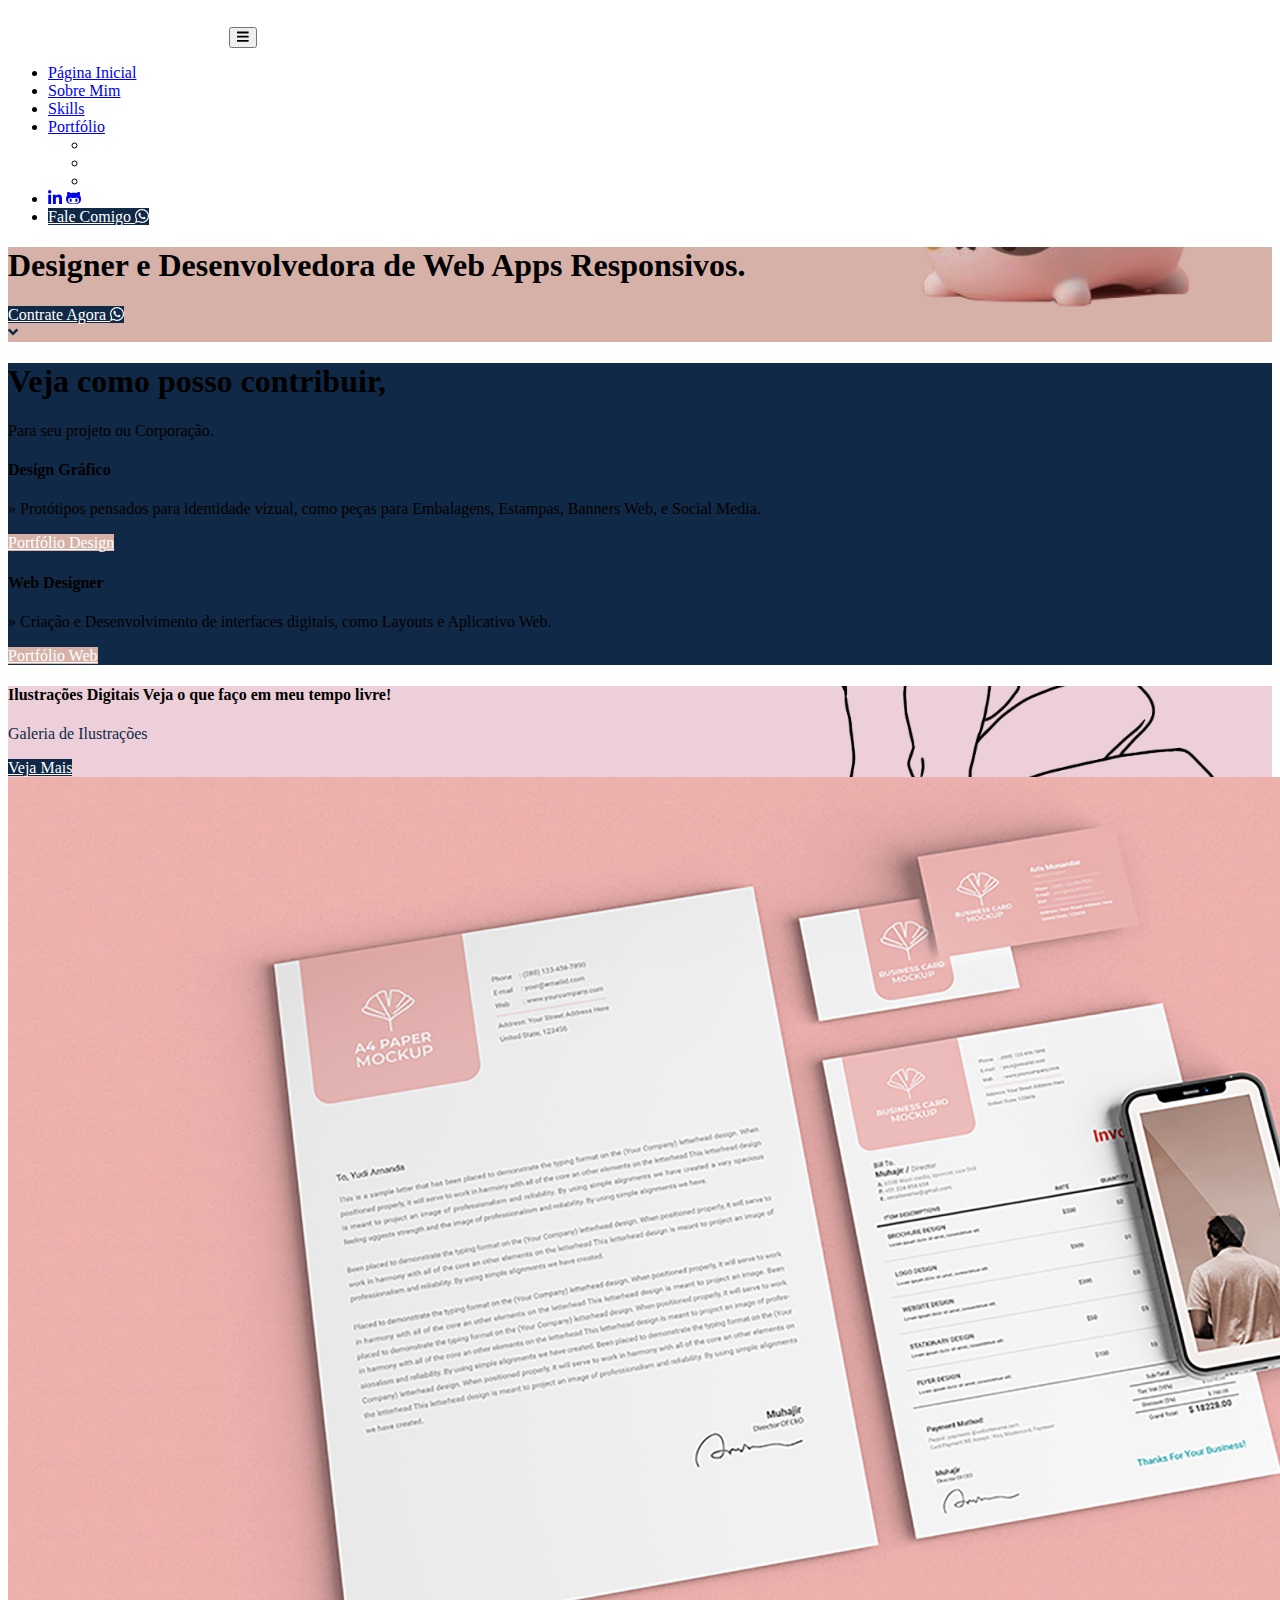
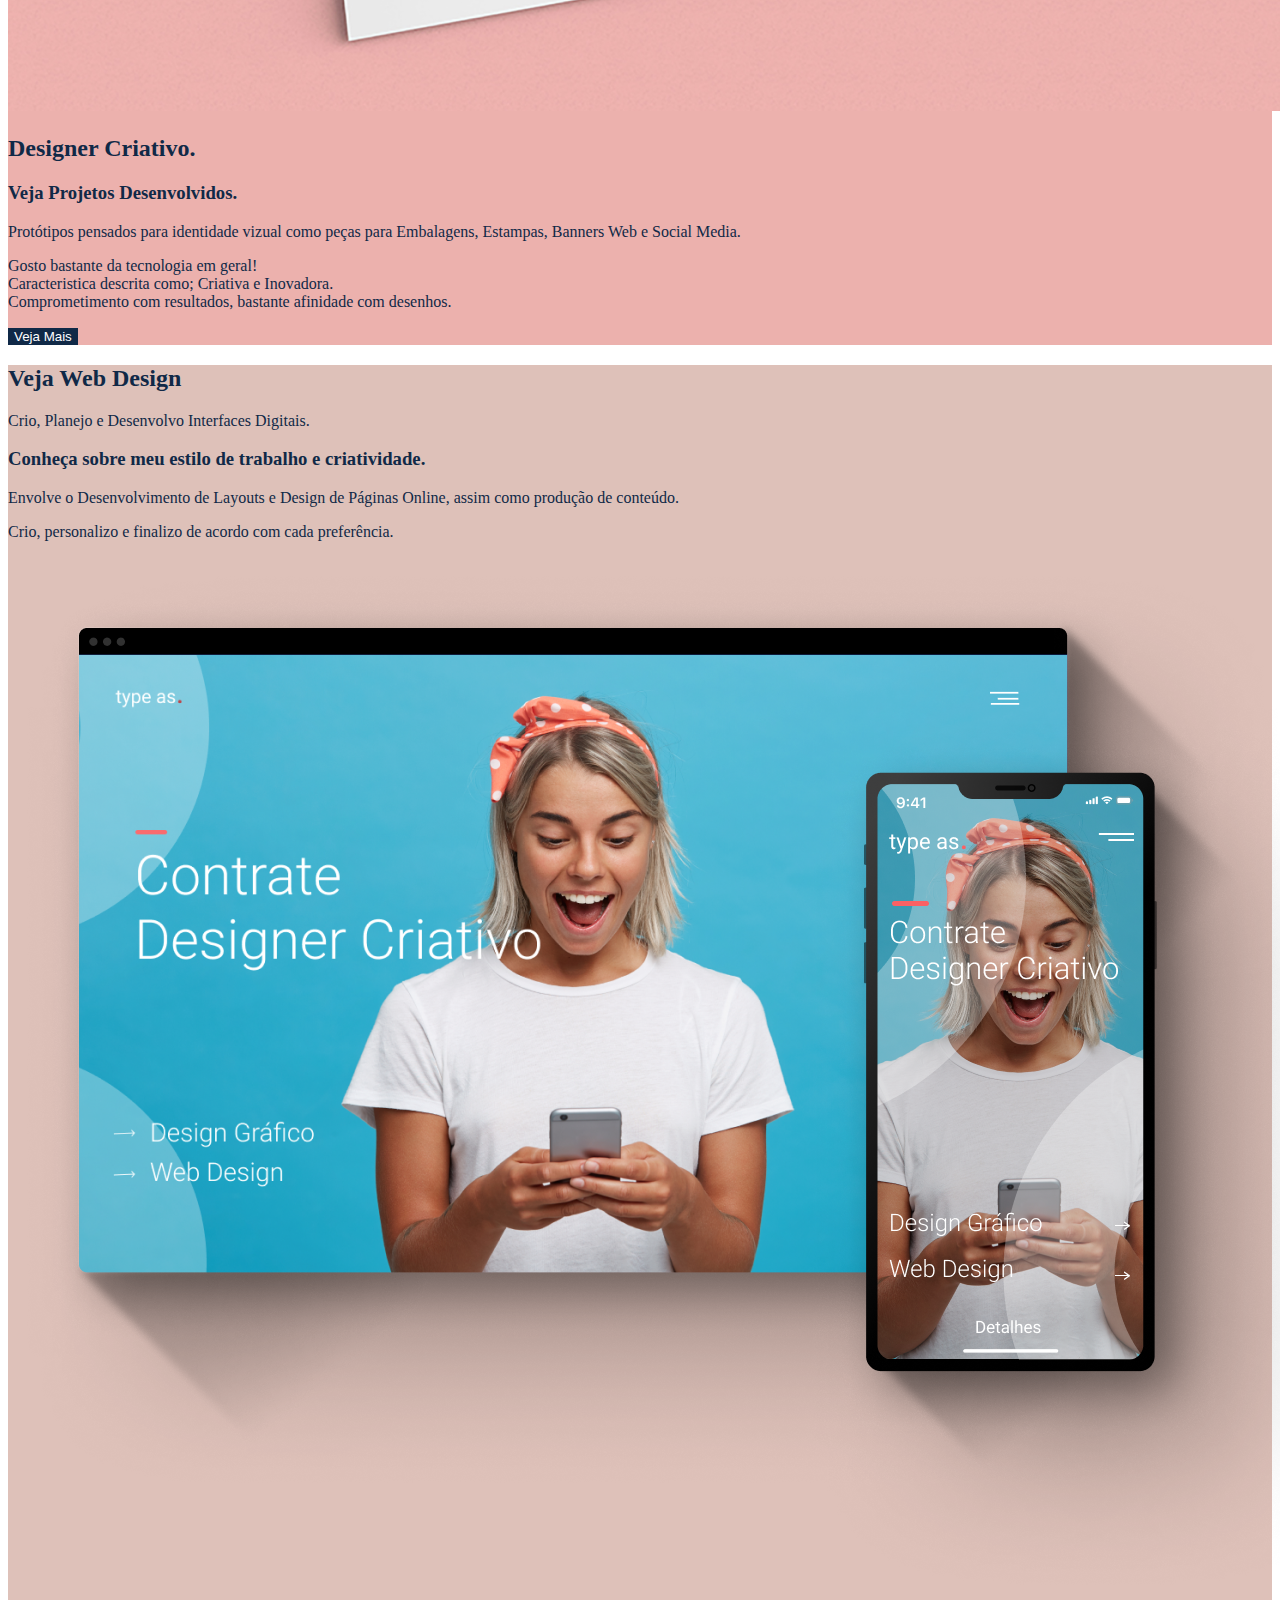
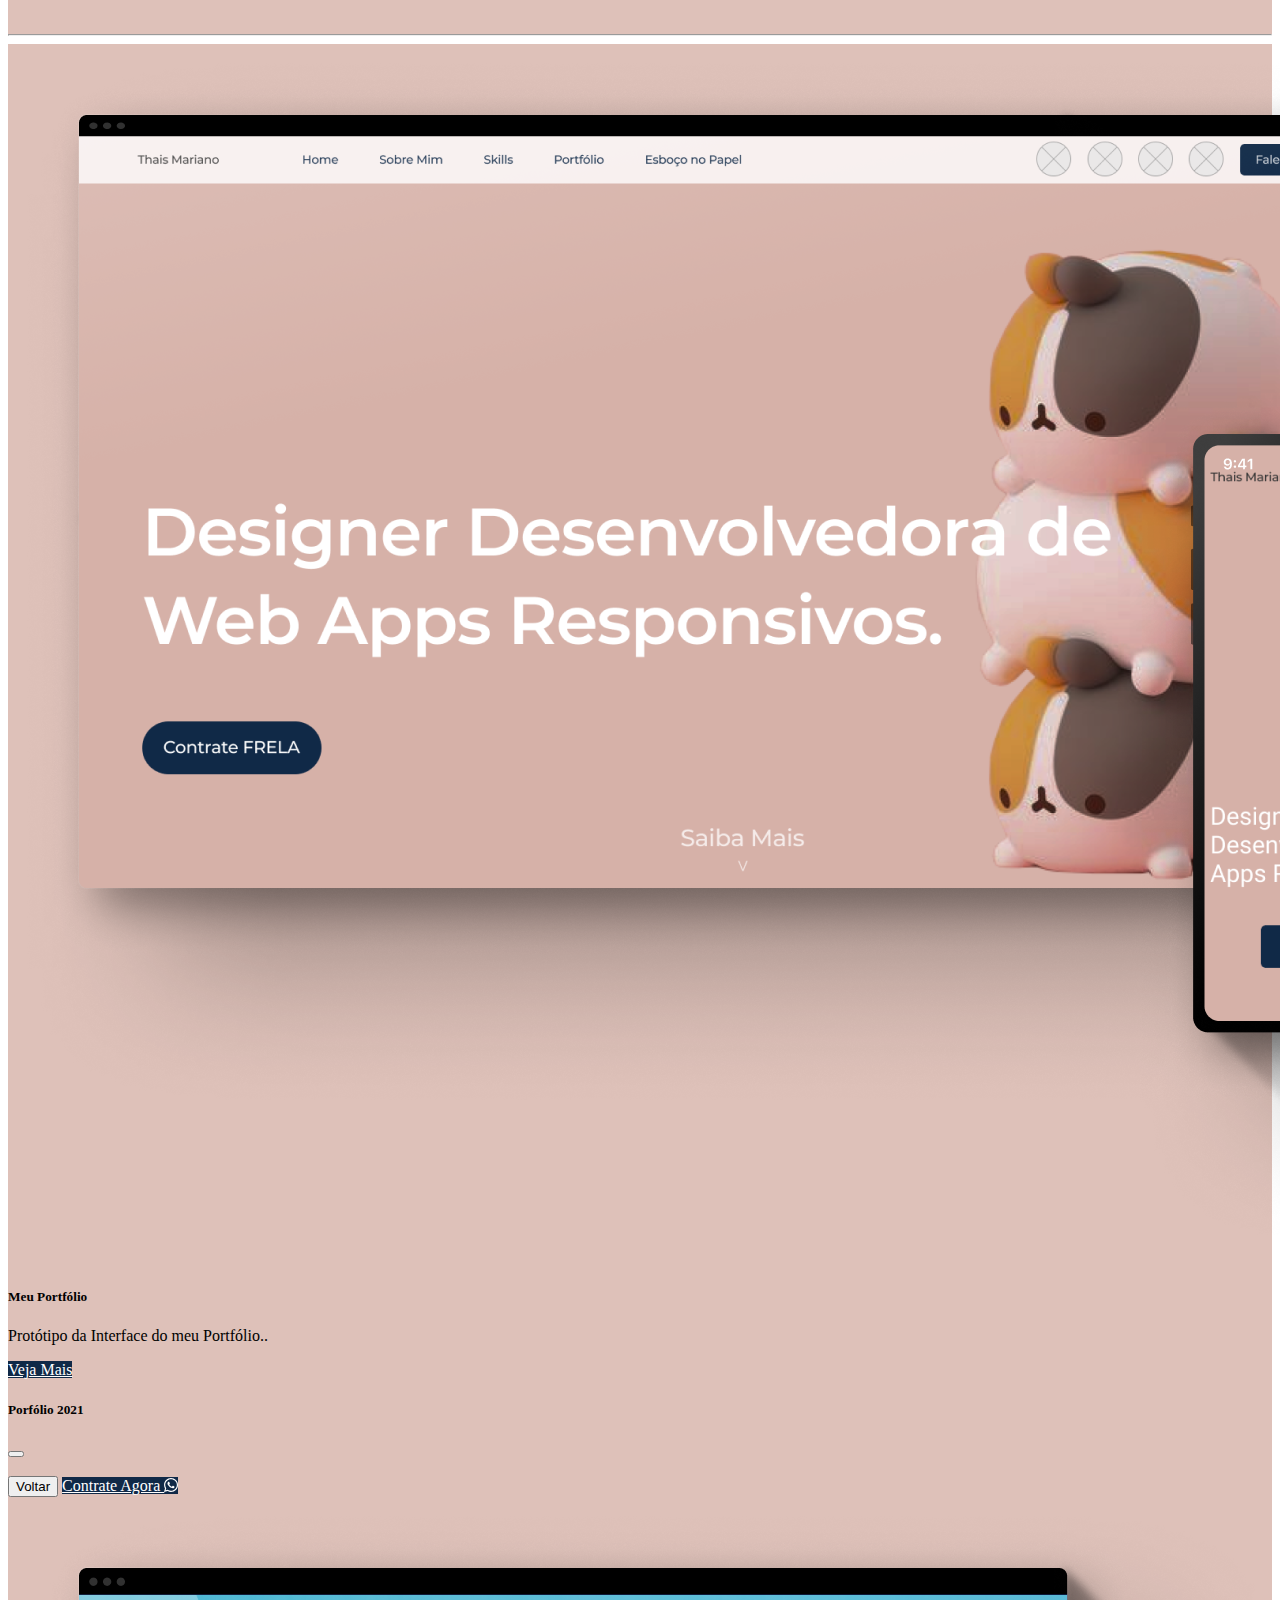
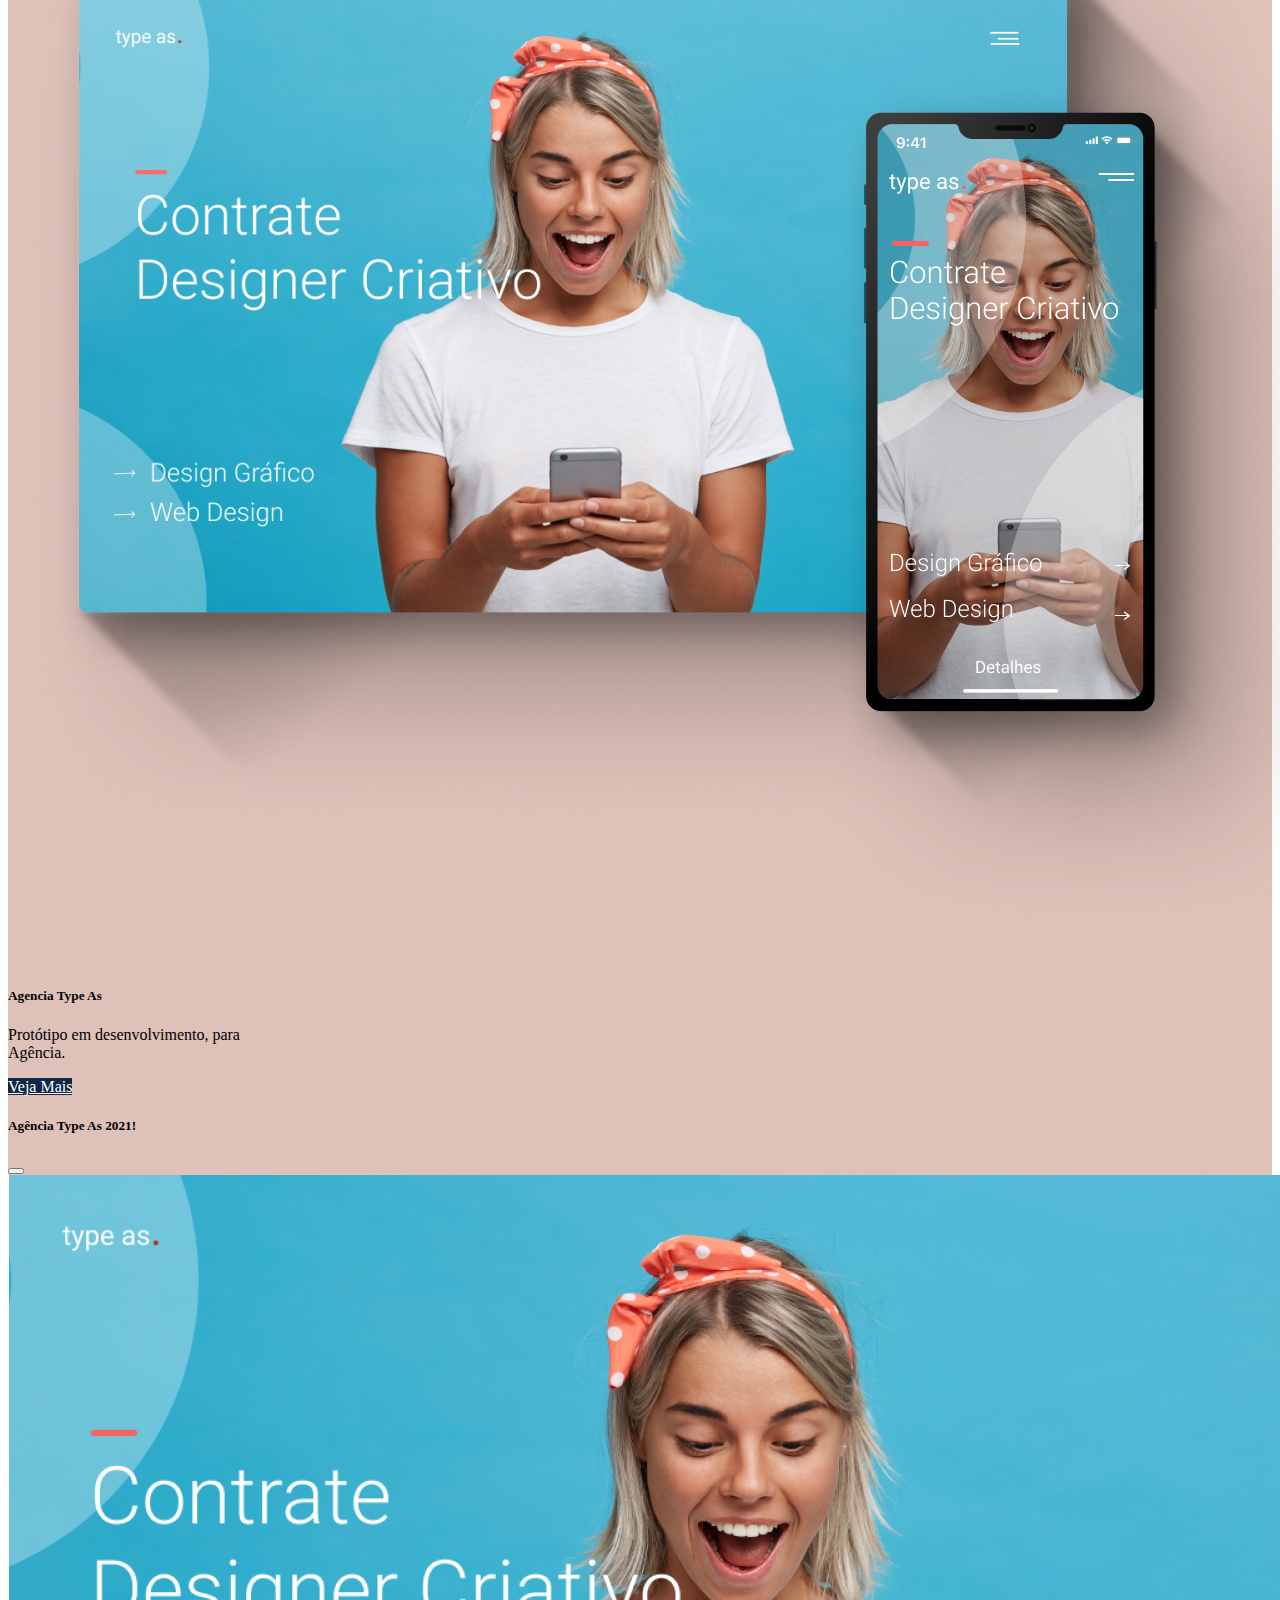
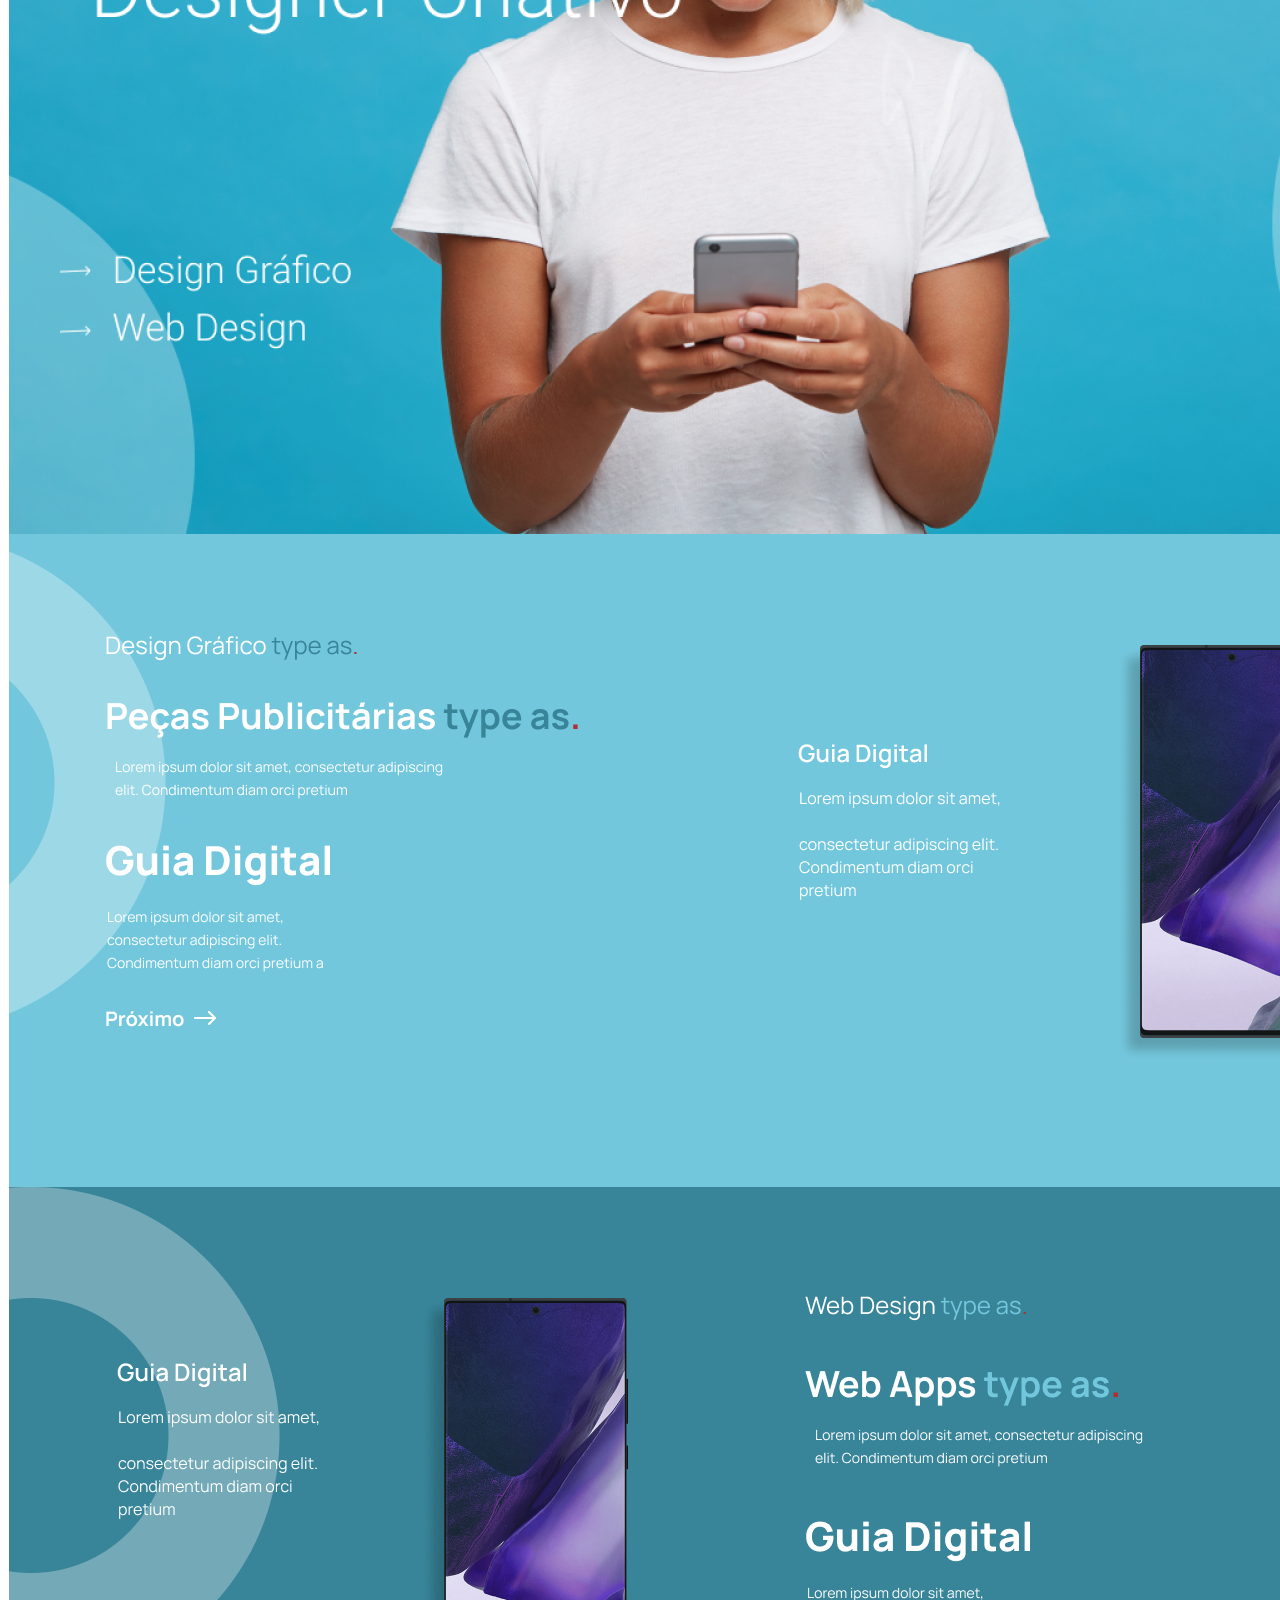
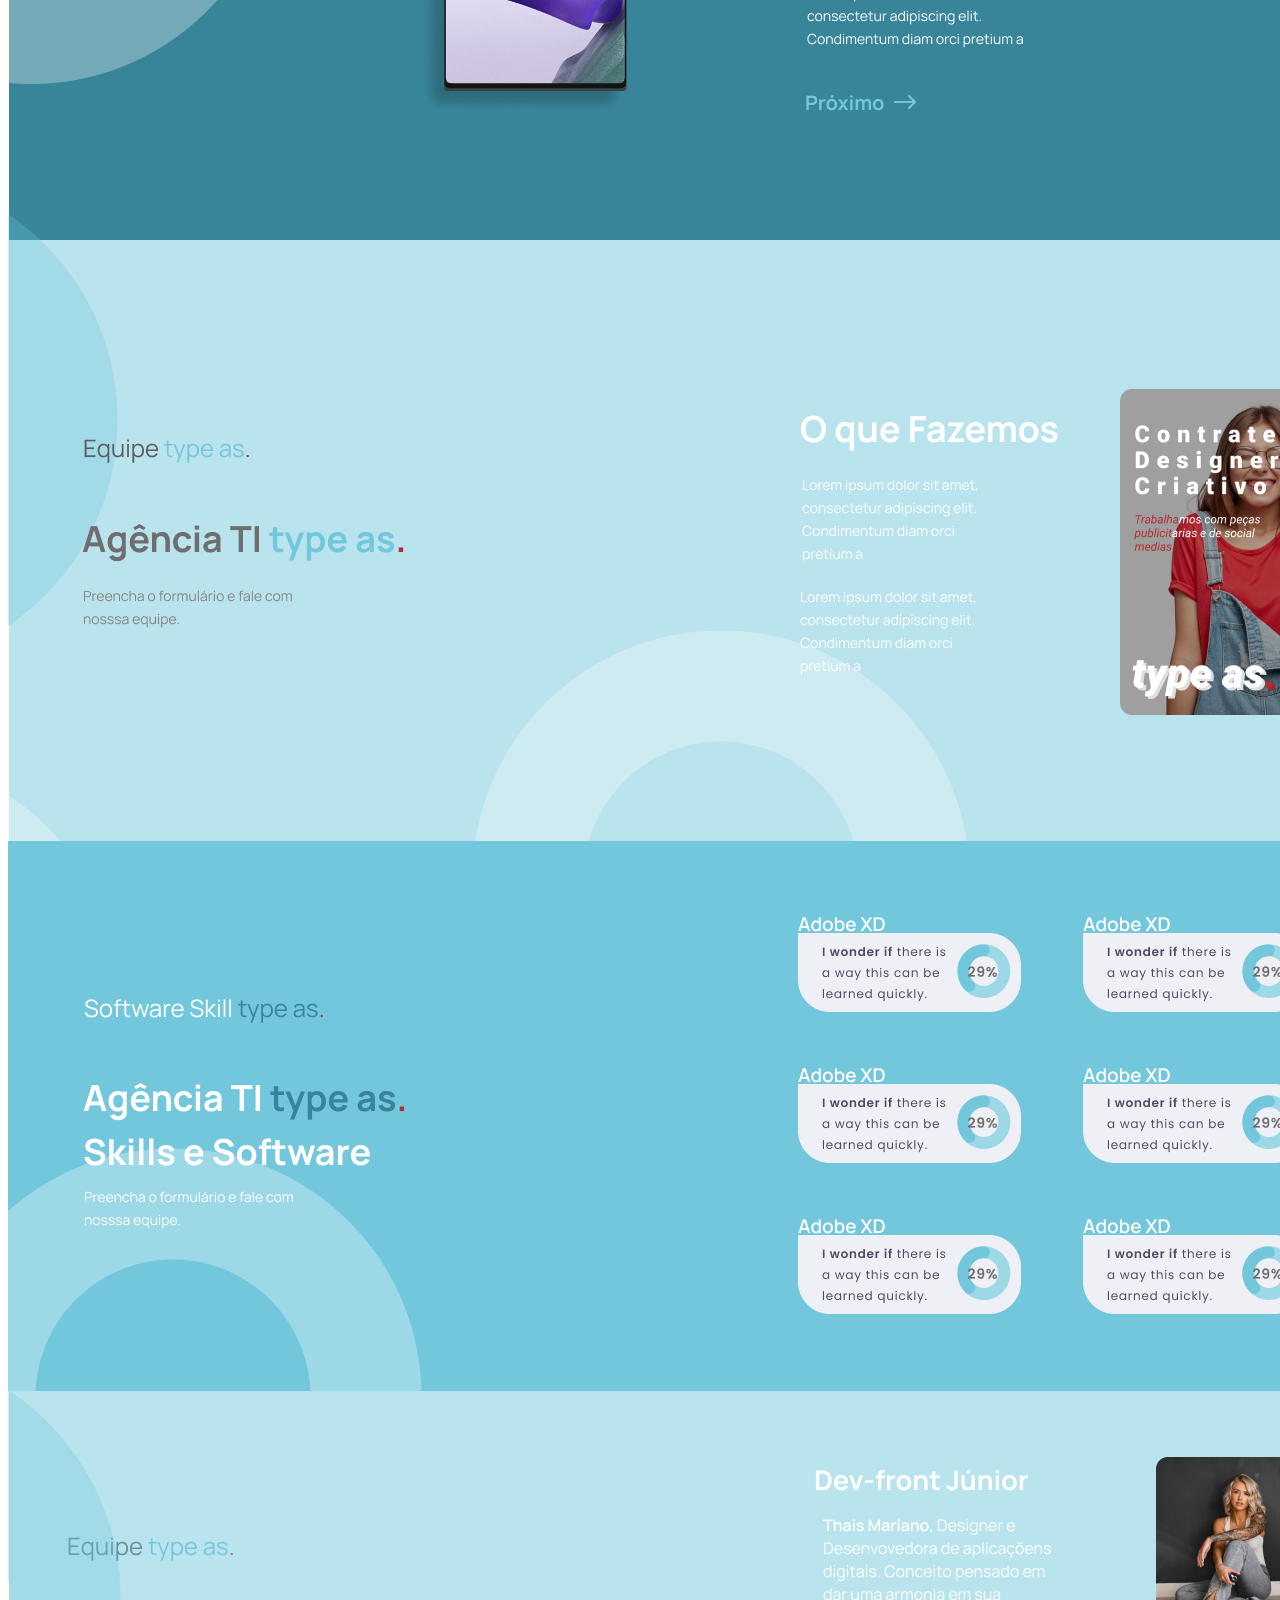
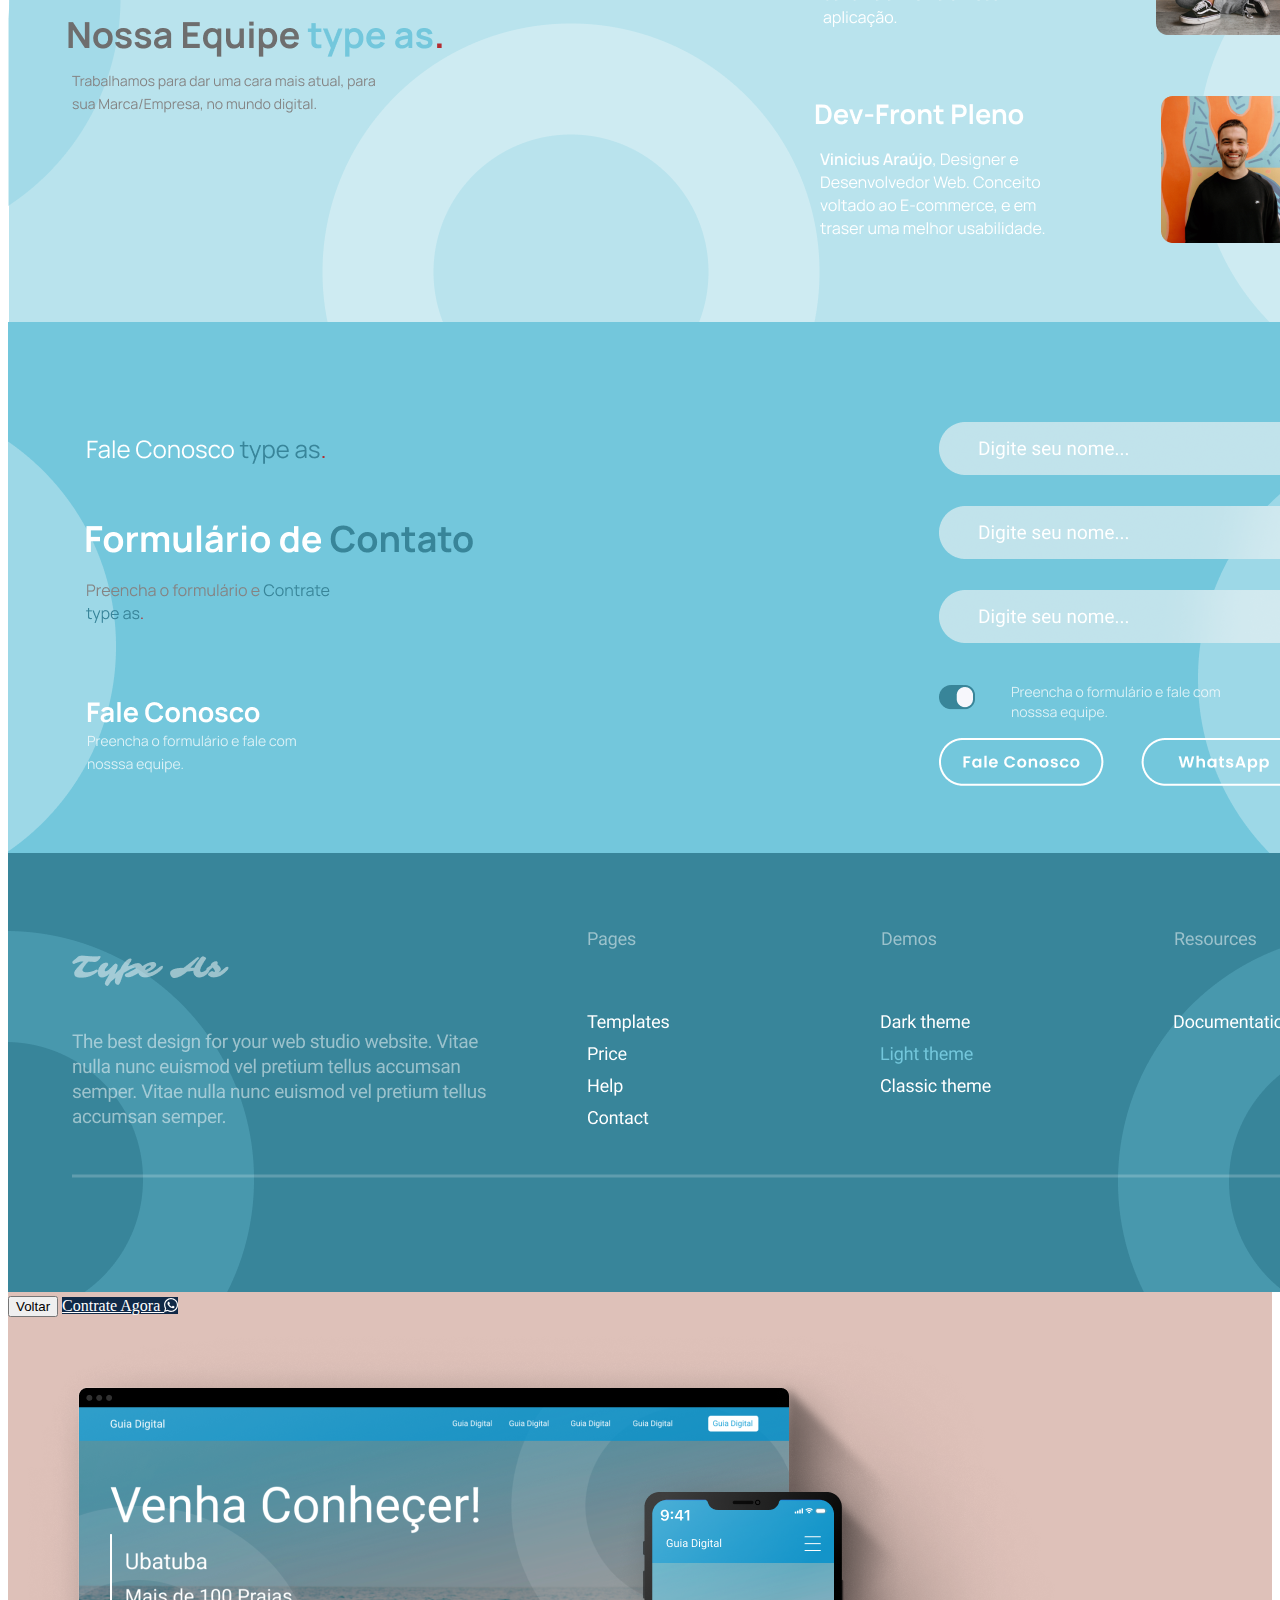
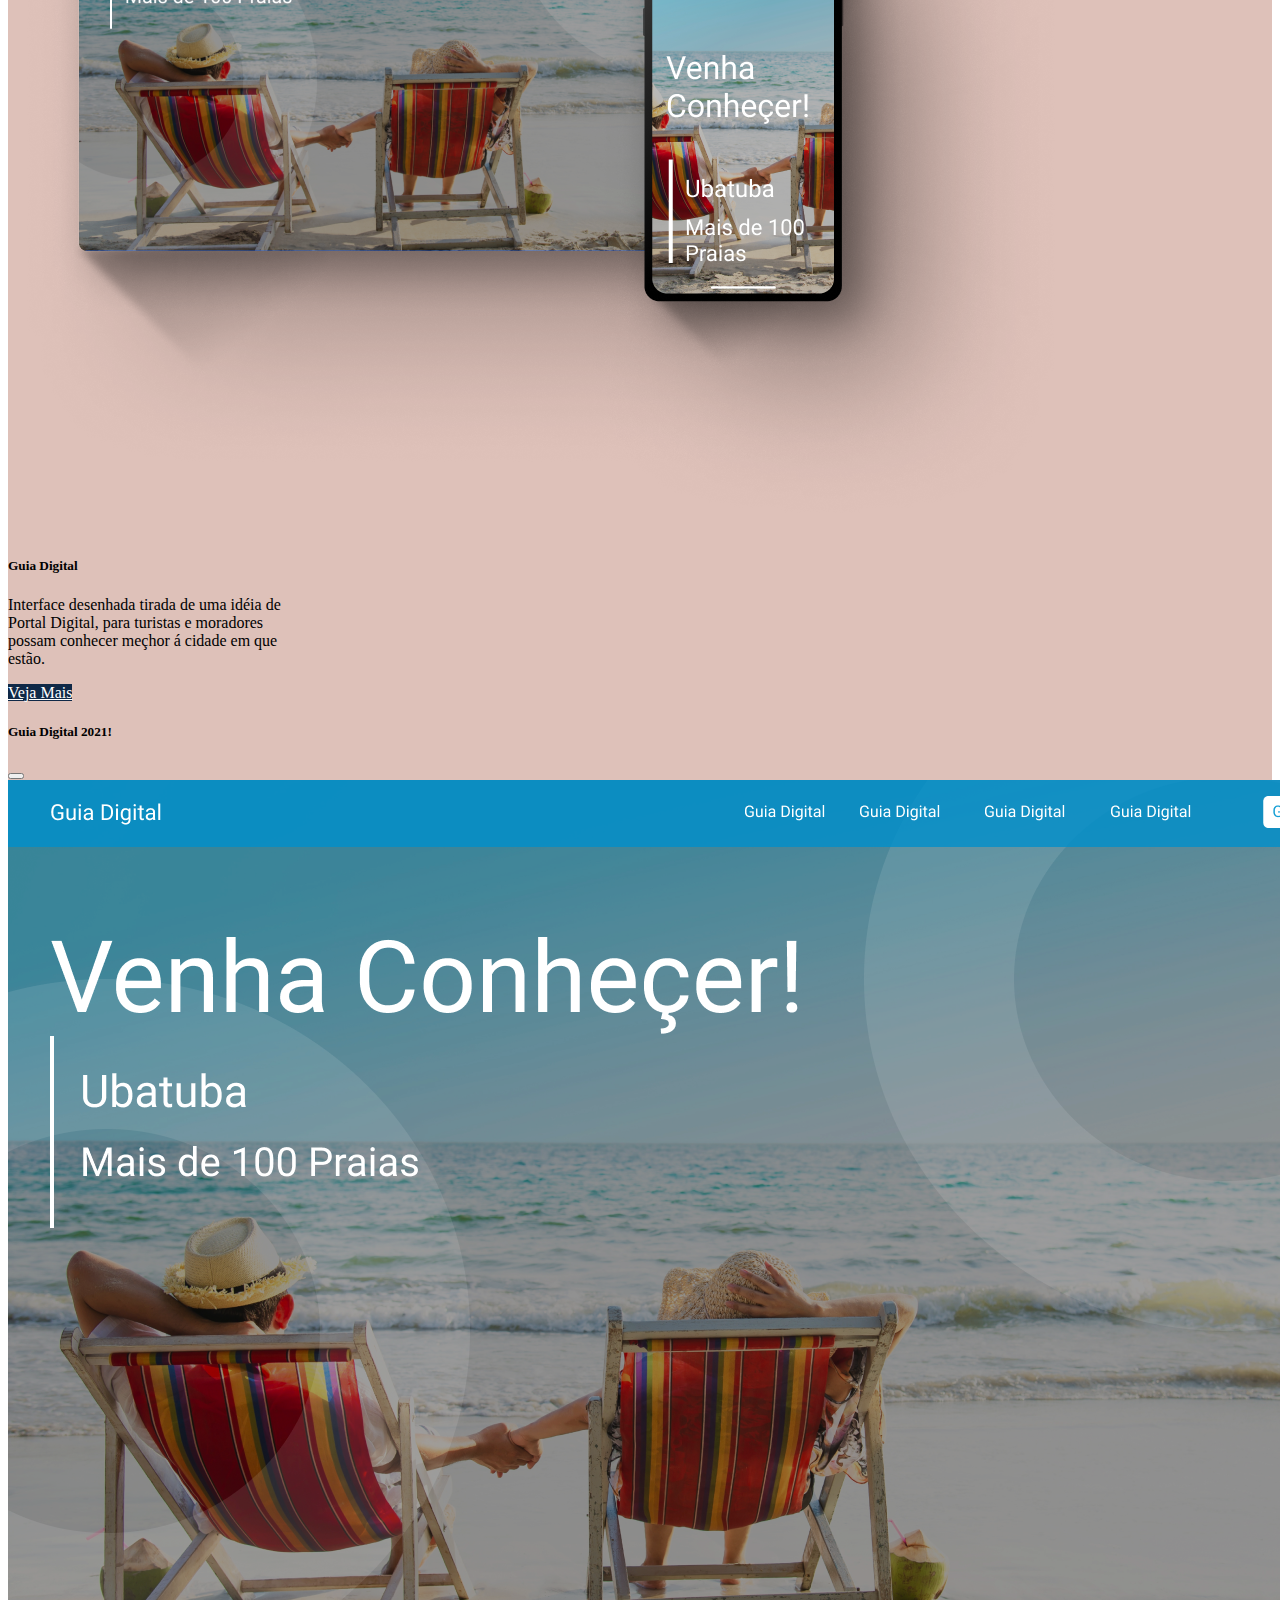
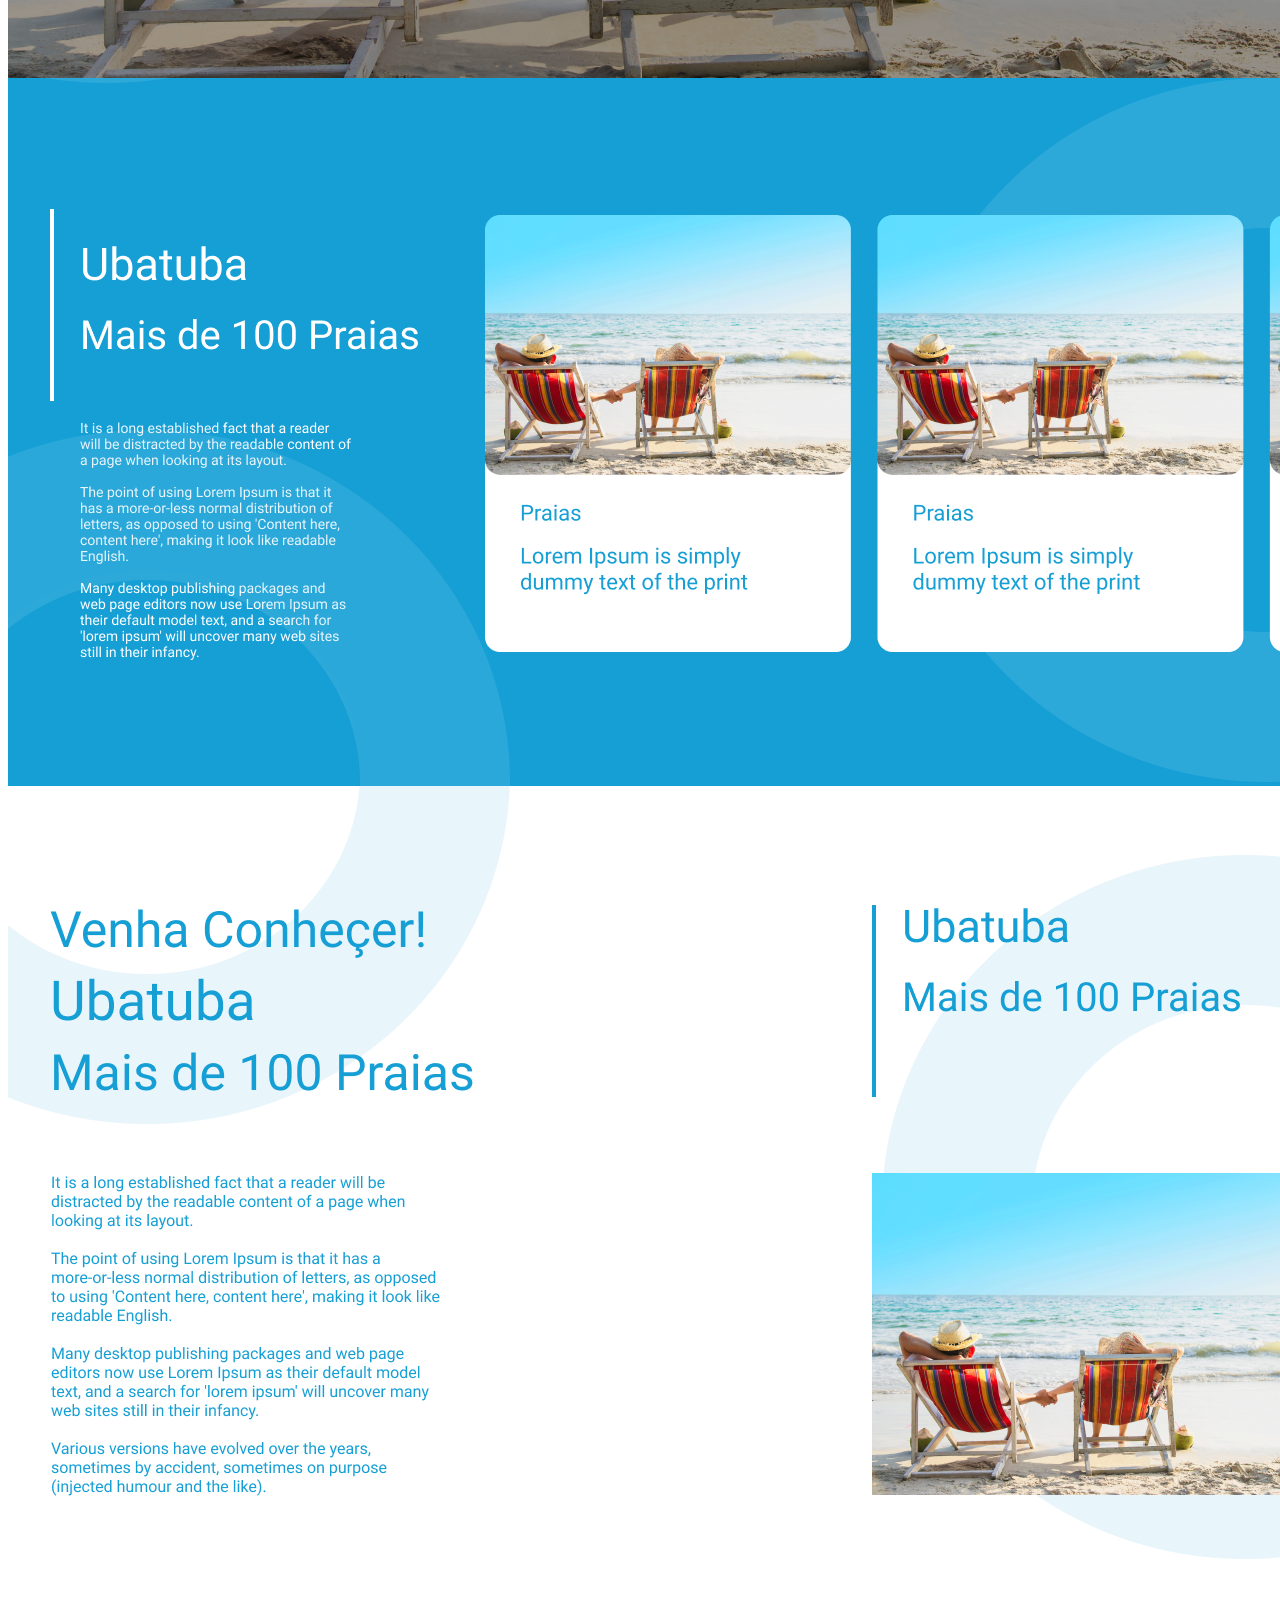
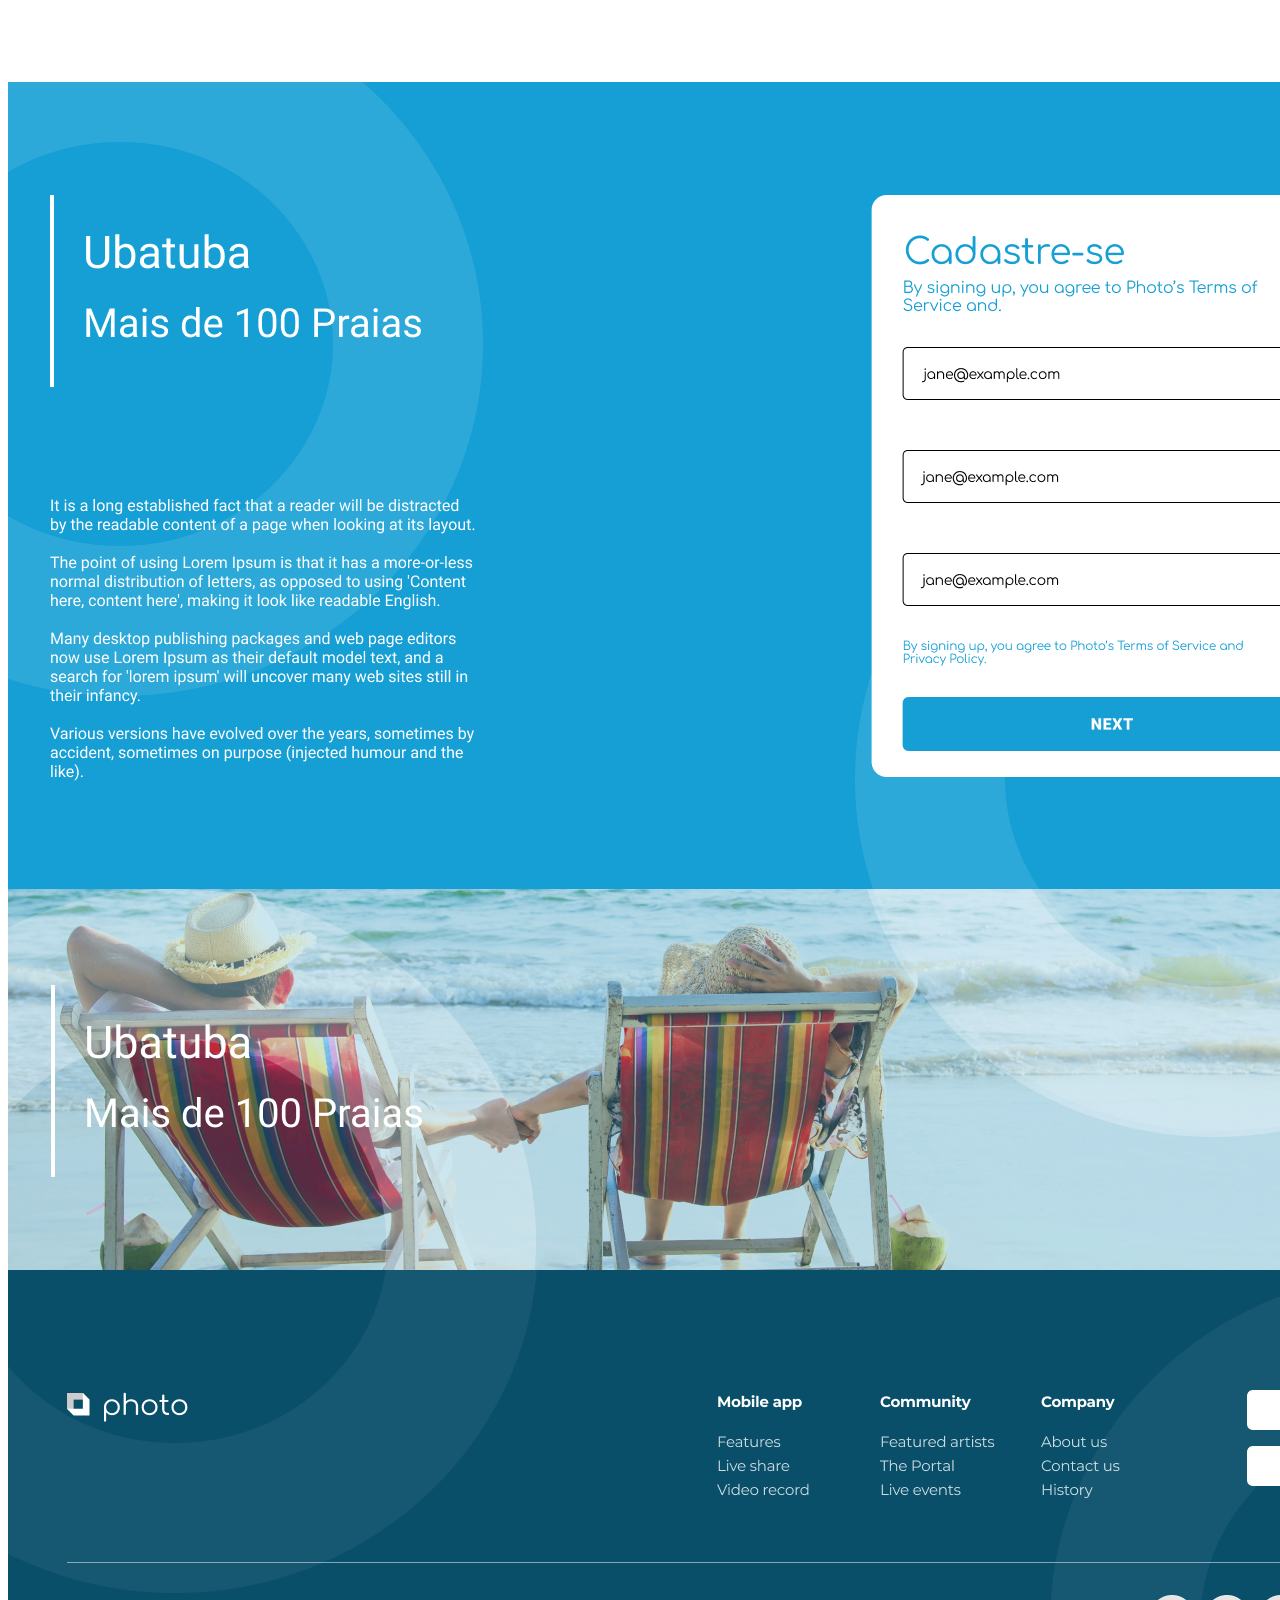
==== index.html @ a4fee258 "test" ====
<!doctype html>
<html lang="en">
  <head>
    <!-- Required meta tags -->
    <meta charset="utf-8">
    <meta name="viewport" content="width=device-width, initial-scale=1">

    <!-- Bootstrap CSS -->
    <link href="https://cdn.jsdelivr.net/npm/bootstrap@5.0.0-beta2/dist/css/bootstrap.min.css" rel="stylesheet" integrity="sha384-BmbxuPwQa2lc/FVzBcNJ7UAyJxM6wuqIj61tLrc4wSX0szH/Ev+nYRRuWlolflfl" crossorigin="anonymous">
    <link rel="stylesheet" href="assets/css/main_index.css">

    <title>Designer - Desenvolvedora de Web Responsivos</title>

  </head>
    <body>
        <header>
            <nav class="navbar navbar-expand-lg position-absolute w-100">
            <div class="container-fluid align-items-center pt-2">
              <a class="navbar-brand logo" href="index.html"><img src="assets/img/logo_white.png" alt="logo_thais.png"></a>
              <!-- <p class="text-white d-none d-sm-block">Contrate Freelancer</p> -->
              <button class="navbar-toggler border-0" type="button" data-bs-toggle="collapse" data-bs-target="#navbarScroll" aria-controls="navbarScroll" aria-expanded="false" aria-label="Toggle navigation">
                <i class="fas fa-bars text-white"></i>
              </button>
              <div class="collapse navbar-collapse float-end" id="navbarScroll">
                <ul class="navbar-nav m-auto" style="--bs-scroll-height: 100px;">
                  <li class="nav-item">
                    <a class="nav-link text-white active" aria-current="page" href="index.html">Página Inicial</a>
                  </li>
                  <li class="nav-item">
                    <a class="nav-link text-white" href="sobre_mim.html">Sobre Mim</a>
                  </li>
                  <li class="nav-item">
                    <a class="nav-link text-white" href="#skills">Skills</a>
                  </li>
                  <li class="nav-item dropdown">
                    <a class="nav-link text-white dropdown-toggle" href="#" id="navbarScrollingDropdown" role="button" data-bs-toggle="dropdown" aria-expanded="false">
                      Portfólio
                    </a>
                        <ul class="dropdown-menu" aria-labelledby="navbarScrollingDropdown">
                            <li><a class="dropdown-item" href="#design">Desing Gráfico</a></li>
                            <li><a class="dropdown-item" href="#dev">Desenvolvedora Front-End</a></li>
                            <li><a class="dropdown-item" href="#ilustracao">Ilustração Digital</a></li>
                        </ul>
                  </li>
                  
                  <li  class="nav-item p-1 pt-2">
                      <a href="https://www.linkedin.com/in/thais-mariano-3657881b6/" target="_blank"><i class="fab fa-linkedin-in  text-white h5 ml-3"></i></a>
                      <a href="https://github.com/ThaisMariano30" target="_blank"><i class="fab fa-github-alt  text-white h5 ml-3"></i></a>
                    
                    <!-- <i class="fab fa-behance  text-white h5 ml-3"></i> -->
                  </li>
                  <li  class="nav-item p-2 pt-0 d-none d-sm-block" >
                    <a href="https://wa.me/+5511910451115?text=" target="_blank" class="btn btn-primary rounded-pill p-5 pt-2 pb-2 mb-5">Fale Comigo <i class="fab fa-whatsapp"></i></a>
                  </li>
                </ul> 
                
              </div>
            </div>
            </nav>
        </header>
        <main>
            <!-- banner-top -->
            <div class="banner-top pt-5 pb-5">
                <div class="container">
                    <div class="row pt-5">
                        <div class="col-md-10 mt-5 mb-5">
                            <h1 class="display-2 text-white h1 mt-5"> Designer e Desenvolvedora de Web Apps Responsivos.</h1>
                        </div>
                    </div>
                    <div class="row pb-5">    
                        <div class="col">
                            <a href="https://wa.me/+5511910451115?text=" target="_blank" class="btn btn-primary rounded-pill p-5 pt-2 pb-2 mb-5">Contrate Agora <i class="fab fa-whatsapp"></i></a>
                        </div>
                    </div>
                    <div class="row justify-content-center p-4">
                        <a class="text-center primary h6 text-decoration-none" href="#mais"><i class="fas fa-angle-down h4"></i></a>
                    </div>
                </div>
            </div>
            <!-- experiencias -->
            <div class="experiencias pt-5 pb-5" id="mais">
                <div class="container">
                    <div class="row">
                        <div class="col mt-5 mb-5">
                            <h1 class="display-5 text-white">Veja como posso contribuir,</h1>
                            <p class="display-6 text-white h3">Para seu projeto ou Corporação.</p>
                        </div>
                    </div>
                    <div class="row">
                        <div class="col-md-6 mt-2 mb-5">
                            <h4 class="text-white mb-3">Design Gráfico</h4>
                            <p class="text-white">»  Protótipos pensados para identidade vizual, como peças para Embalagens, Estampas, Banners Web, e Social Media.</p>
                            <a href="#design" class="btn btn-secundary rounded-pill p-5 pt-2 pb-2">Portfólio Design</a>
                        </div>
                        <div class="col-md-6 mb-5">
                            <h4 class="text-white mb-3">Web Designer</h4>
                            <p class="text-white">»  Criação e Desenvolvimento de interfaces digitais, como Layouts e Aplicativo Web.</p>
                            <a href="#dev" class="btn btn-secundary rounded-pill p-5 pt-2 pb-2">Portfólio Web</a>
                        </div>
                    </div>
                </div>
            </div>
            <!-- Ilustração -->
            <div class="ilustraçao pt-5 pb-5" id="ilustracao">
                <div class="container">
                    <div class="row align-items-center justify-content-center">
                        <div class="col-md-8 mt-5 mb-5">
                            <h4 class="display-4 fw-bolder text-white">Ilustrações Digitais Veja o que faço em meu tempo livre!</h4>
                            <p class="primary">Galeria de Ilustrações</p>

                        </div>
                        <div class="col-md-4 text-center mt-5 mb-5">
                            <a href="galeria_ilustracao.html" target="_blank" class="btn btn-primary rounded-pill p-5 pt-2 pb-2">Veja Mais</a>
                        </div>
                    </div>
                </div>
            </div>
            <!-- d_g. -->
            <div class="portal pt-5 pb-5" id="design">
                <div class="container">
                    <div class="row align-items-center">
                        <div class="col-md-6 mt-5 mb-5">
                            <div class="pt-5 pb-5">
                                <img src="assets/img/mockup.png" class="img-fluid rounded" alt="...">
                            </div>
                        </div>
                        <div class="col-md-6 mt-sm-5 mb-5">
                            <div class="text-pather">
                                <h2 class="display-5 primary">Designer Criativo.</h2>
                                <h3 class="primary fw-normal h5 mt-3">Veja Projetos Desenvolvidos.</h3>
                                <p class="primary pt-2 mt-2">Protótipos pensados para identidade vizual como peças para Embalagens, Estampas, Banners Web e Social Media.</p>
                                <p class="primary">Gosto bastante da tecnologia em geral!<br>Caracteristica descrita como; Criativa e Inovadora. <br> Comprometimento com resultados, bastante afinidade com desenhos.</p>
                            </div>
                            <button type="button" class="btn btn-primary rounded-pill p-5 pt-2 pb-2 mt-2" data-bs-toggle="modal" data-bs-target="#exampleModal-criativo">
                                Veja Mais
                            </button>
                            <div class="modal fade" id="exampleModal-criativo" tabindex="-1" aria-labelledby="exampleModalLabel" style="display: none;" aria-hidden="true">
                                <div class="modal-dialog popover-test">
                                <div class="modal-content">
                                    <div class="modal-header">
                                    <h5 class="modal-title primary" id="exampleModalLabel">Veja Projetos Desenvolvidos 2021!</h5>
                                    <button type="button" class="btn-close" data-bs-dismiss="modal" aria-label="Close"></button>
                                    </div>
                                    <div class="modal-body">
                                        <div id="carouselExampleCaptions" class="carousel slide" data-bs-ride="carousel">
                                            <div class="carousel-indicators">
                                              <button type="button" data-bs-target="#carouselExampleCaptions" data-bs-slide-to="0" class="active" aria-current="true" aria-label="Slide 1"></button>
                                              <button type="button" data-bs-target="#carouselExampleCaptions" data-bs-slide-to="1" aria-label="Slide 2"></button>
                                              <button type="button" data-bs-target="#carouselExampleCaptions" data-bs-slide-to="2" aria-label="Slide 3"></button>
                                            </div>
                                            <div class="carousel-inner">
                                              <div class="carousel-item active">
                                                <img src="assets/img/typeas/mockup.png.png" class="d-block text-center w-100 banner_agencia" alt="...">
                                                <!-- <div class="carousel-caption d-none d-md-block">
                                                </div> -->
                                              </div>
                                              <div class="carousel-item">
                                                <img src="assets/img/mockup.png" class="d-block w-100" alt="...">
                                                <!-- <div class="carousel-caption d-none d-md-block">
                                                </div> -->
                                              </div>
                                              <div class="carousel-item">
                                                <img src="assets/img/mockup.png" class="d-block w-100" alt="...">
                                                <!-- <div class="carousel-caption d-none d-md-block">
                                                </div> -->
                                              </div>
                                            </div>
                                            <button class="carousel-control-prev" type="button" data-bs-target="#carouselExampleCaptions" data-bs-slide="prev">
                                              <span class="carousel-control-prev-icon" aria-hidden="true"></span>
                                              <span class="visually-hidden">Previous</span>
                                            </button>
                                            <button class="carousel-control-next" type="button" data-bs-target="#carouselExampleCaptions" data-bs-slide="next">
                                              <span class="carousel-control-next-icon" aria-hidden="true"></span>
                                              <span class="visually-hidden">Next</span>
                                            </button>
                                        </div>
                                    </div>
                                    <div class="modal-footer">
                                    <button type="button" class="btn btn-secundary rounded-pill p-5 pt-2 pb-2" data-bs-dismiss="modal">Fechar</button>
                                    <button type="button" class="btn btn-primary rounded-pill p-5 pt-2 pb-2">Fale Comigo</button>
                                    </div>
                                </div>
                                </div>
                            </div>

                        </div>
                    </div>
                </div>
            </div>
            <!-- dev -->
            <div class="portfolio pt-5 pb-5" id="dev">
                <div class="container">
                    <div class="row align-items-center pt-5 pb-5">
                        <div class="col-md-6">
                            <div class="text-pather">
                                <h2 class="display-5 primary">Veja Web Design</h2>
                                <p class="display-6 primary h3">Crio, Planejo e Desenvolvo Interfaces Digitais.</p>
                                <h3 class="primary fw-normal h5">Conheça sobre meu estilo de trabalho e criatividade.</h3>
                                <p class="primary pt-3">Envolve o Desenvolvimento de Layouts e Design de Páginas Online, assim como produção de conteúdo. </p>
                                <p class="primary">Crio, personalizo e finalizo de acordo com cada preferência. </p>
                            </div>
                        </div>
                        <div class="col-md-6">
                            <div class="pt-5 pb-5">
                                <img src="assets/img/typeas/grupo1.png" class="img-fluid rounded" alt="...">
                            </div>   
                        </div>
                    </div>
                </div>
                <hr class="text-white m-auto w-75">
            </div>
           
            <!-- mockup  -->
            <div class="portfolio pb-5" id="dev">
                <div class="container">
                    <div class="row align-items-center justify-content-center pb-5">

                        <div class="col-sm-12 col-md-6 col-lg-4 p-3">
                            <div class="card" style="width: 18rem;">
                                <img src="assets/img/mockups/mockup_portfolio.png" class="card-img-top" alt="...">
                                <div class="card-body">
                                <h5 class="card-title">Meu Portfólio</h5>
                                <p class="card-text">Protótipo da Interface do meu Portfólio..</p>
                                <a href="#" type="button" class="btn btn-primary rounded-pill p-5 pt-2 pb-2" data-bs-toggle="modal" data-bs-target="#exampleModalportfolio" >Veja Mais</a>
                                    <!-- Modal -->
                                    <div class="modal fade modal-dialog-scrollable" id="exampleModalportfolio" tabindex="-1" aria-labelledby="exampleModalLabelportfolio" aria-hidden="true">
                                        <div class="modal-dialog">
                                        <div class="modal-content">
                                            <div class="modal-header">
                                            <h5 class="modal-title" id="exampleModalLabel">Porfólio 2021</h5>
                                            <button type="button" class="btn-close" data-bs-dismiss="modal" aria-label="Close"></button>
                                            </div>
                                            <div class="modal-body">
                                                <div>
                                                    <img class="img-fluid img-portfolio" src="assets/img/wireframes/portfolio.jpg" alt="">
                                                </div>
                                            </div>
                                            <div class="modal-footer">
                                            <button type="button" class="btn btn-secondary rounded-pill  p-5 pt-2 pb-2" data-bs-dismiss="modal">Voltar</button>
                                            <a href="https://wa.me/+5511910451115?text=" target="_blank" class="btn btn-primary rounded-pill p-5 pt-2 pb-2">Contrate Agora <i class="fab fa-whatsapp"></i></a>
                                            </div>
                                        </div>
                                        </div>
                                    </div>
                                </div>
                            </div>
                        </div>
                        <div class="col-sm-12 col-md-6 col-lg-4 p-3">
                            <div class="card" style="width: 18rem;">
                                <img src="assets/img/mockups/mockup_type.png" class="card-img-top" alt="...">
                                <div class="card-body">
                                <h5 class="card-title">Agencia Type As</h5>
                                <p class="card-text">Protótipo em desenvolvimento, para Agência.</p>
                                <a href="#" type="button" class="btn btn-primary rounded-pill p-5 pt-2 pb-2" data-bs-toggle="modal" data-bs-target="#exampleModaltype" >Veja Mais</a>
                                    <!-- Modal -->
                                    <div class="modal fade modal-dialog-scrollable" id="exampleModaltype" tabindex="-1" aria-labelledby="exampleModalLabeltype" aria-hidden="true">
                                        <div class="modal-dialog">
                                        <div class="modal-content">
                                            <div class="modal-header">
                                            <h5 class="modal-title" id="exampleModalLabeltype">Agência Type As 2021!</h5>
                                            <button type="button" class="btn-close" data-bs-dismiss="modal" aria-label="Close"></button>
                                            </div>
                                            <div class="modal-body">
                                                <div>
                                                    <img class="img-fluid img-portfolio" src="assets/img/wireframes/type_as.png" alt="">
                                                </div>
                                            </div>
                                            <div class="modal-footer">
                                            <button type="button" class="btn btn-secondary rounded-pill p-5 pt-2 pb-2" data-bs-dismiss="modal">Voltar</button>
                                            <a href="https://wa.me/+5511910451115?text=" target="_blank" class="btn btn-primary rounded-pill p-5 pt-2 pb-2">Contrate Agora <i class="fab fa-whatsapp"></i></a>
                                            </div>
                                        </div>
                                        </div>
                                    </div>
                                </div>
                            </div>
                        </div>
                        <div class="col-sm-12 col-md-6 col-lg-4 p-3">
                            <div class="card" style="width: 18rem;">
                                <img src="assets/img/mockups/mockup-portal.png" class="card-img-top" alt="...">
                                <div class="card-body">
                                <h5 class="card-title">Guia Digital</h5>
                                <p class="card-text">Interface desenhada tirada de uma idéia de Portal Digital, para turistas e moradores possam conhecer meçhor á cidade em que estão.</p>
                                <a href="#" type="button" class="btn btn-primary rounded-pill p-5 pt-2 pb-2" data-bs-toggle="modal" data-bs-target="#exampleModalportal">Veja Mais</a>
                                    <!-- Modal -->
                                    <div class="modal fade modal-dialog-scrollable" id="exampleModalportal" tabindex="-1" aria-labelledby="exampleModalLabelportal" aria-hidden="true">
                                        <div class="modal-dialog">
                                        <div class="modal-content">
                                            <div class="modal-header">
                                            <h5 class="modal-title" id="exampleModalLabelportal">Guia Digital 2021!</h5>
                                            <button type="button" class="btn-close" data-bs-dismiss="modal" aria-label="Close"></button>
                                            </div>
                                            <div class="modal-body">
                                                <div>
                                                    <img class="img-fluid img-portfolio" src="assets/img/wireframes/portal.png" alt="">
                                                </div>
                                            </div>
                                            <div class="modal-footer">
                                            <button type="button" class="btn btn-secondary rounded-pill p-5 pt-2 pb-2" data-bs-dismiss="modal">Voltar</button>
                                            <a href="https://wa.me/+5511910451115?text=" target="_blank" class="btn btn-primary rounded-pill p-5 pt-2 pb-2">Contrate Agora <i class="fab fa-whatsapp"></i></a>
                                            </div>
                                        </div>
                                        </div>
                                    </div>
                                </div>
                            </div>
                        </div>
                    </div>
                </div>
            </div>
            <!-- Skills -->
            <div class="skills pt-5 pb-5" id="skills">
                <div class="container">
                    <div class="row">
                        <div class="col mt-5 mb-5">
                            <h2 class="display-5 text-white text-center">Veja Minhas habilidades e Softwares e Skills.</h2>
                            <p class="text-white text-center">Tenho o prazer de trazer o melhor de mim, para o Desenvolvimento de peças. Colocar em prática minha criatividade, poder contribuir em  novas criações, tenho pensado sempre na usabilidade de usuários.</p>
                        </div>
                    </div>
                    <div class="row">
                        <div class="col-md-4 mb-5">
                            <h4 class="text-white">PhotoShop</h4>
                            <!-- <p class="text-white">85%</p> -->
                            <div class="progress">
                                <div class="progress-bar" role="progressbar" style="width: 85%;" aria-valuenow="25" aria-valuemin="0" aria-valuemax="100">85%</div>
                              </div>
                            <h4 class="text-white">Figma</h4>
                            <!-- <p class="text-white">70%</p> -->
                            <div class="progress">
                                <div class="progress-bar" role="progressbar" style="width: 70%;" aria-valuenow="25" aria-valuemin="0" aria-valuemax="100">70%</div>
                              </div>
                        </div>
                        <div class="col-md-4 mb-5">
                                <h4 class="text-white">Html 5</h4>
                                <!-- <p class="text-white">45%</p> -->
                                <div class="progress">
                                    <div class="progress-bar" role="progressbar" style="width: 45%;" aria-valuenow="25" aria-valuemin="0" aria-valuemax="100">45%</div>
                                  </div>
                                <h4 class="text-white">Css 3</h4>
                                <!-- <p class="text-white">45%</p> -->
                                <div class="progress">
                                    <div class="progress-bar" role="progressbar" style="width: 45%;" aria-valuenow="25" aria-valuemin="0" aria-valuemax="100">45%</div>
                                  </div>
                        </div>
                        <div class="col-md-4 mb-5">
                                <h4 class="text-white">Ilustração</h4>
                                <!-- <p class="text-white">85%</p> -->
                                <div class="progress">
                                    <div class="progress-bar " role="progressbar" style="width: 85%;" aria-valuenow="25" aria-valuemin="0" aria-valuemax="100">85%</div>
                                  </div>
                                <h4 class="text-white">Adobe XD</h4>
                                <!-- <p class="text-white">65%</p> -->
                                <div class="progress">
                                    <div class="progress-bar" role="progressbar" style="width: 65%;" aria-valuenow="25" aria-valuemin="0" aria-valuemax="100">65%</div>
                                  </div>
                        </div>                    
                    </div>
                </div>    
            </div>
            <!-- SOBRE MIM -->
            <div class="sobre-mim pt-5 pb-5" id="sobre-mim">
                <div class="container">
                    <div class="row align-items-center">
                        <div class="col-md-7 mt-5 mb-5">
                            <h1 class="display-5 primary">Sobre Mim!</h1>
                            <p class="display-6 primary h3">Trabalho Criativo.</p>
                            <h3 class="primary fw-normal h5">Conheça sobre meu estilo de trabalho e criatividade.</h3>
                            <p class="primary pt-3">Prazer, me chamo Thais Mariano, Estudante e Profissional de Designer Gráfico e Desonvolvedora  Front-End.</p>
                            <p class="primary pb-5">Tenho bastante afinidade com ilustrações e artes, desde pequena.  Atuei em empresas de pequeno porte, neste 1 ano e meio. Pude colaborar com ideias e desenvolvimento de projetos, na área de Design Web, coloquei em prática oque aprendi, desenvolvendo prototipos pessoais.  Me comprometo com ótimos resultados.</p>
                            <a href="sobre_mim.html" target="_blank" class="btn btn-primary rounded-pill p-5 pt-2 pb-2">Veja mais</a>
                        </div>
                        <div class="col-md-5 mt-5 mb-5">
                            <img src="assets/img/foto_perfil.jpg" class="img-fluid rounded" alt="foto_perfil.jpg">
                        </div>
                    </div>
                </div>
            </div>
            <!-- CV -->
            <div class="cv pt-5 pb-5">
                <div class="container">
                    <div class="row align-items-center">
                        <div class="col-md-8 pt-5 pb-5">
                            <h4 class="primary display-5">Se precisar de ajuda, fale comigo ou Faça download do meu CV.</h4>
                        </div>
                        <div class="col-md-4 pt-5 pb-5 text-center">
                            <a href="assets/img/Thais Mariano De(1).pdf" target="_blank" class="btn btn-secundary rounded-pill p-5 pt-2 pb-2 mb-5">Download  <i class="fas fa-angle-right"></i></a>
                            <a href="https://wa.me/+5511910451115?text=" target="_blank" class="btn btn-primary rounded-pill p-5 pt-2 pb-2">Fale Comigo <i class="fab fa-whatsapp"></i></a>
                        </div>
                    </div>
                </div>
            </div>
            <!-- formulario de contato -->
            <div class="formulario pt-5 pb-5">
                <div class="container">
                    <div class="row align-items-center">
                        <div class="col-md-5 mt-5 mb-5">
                            <h5 class="display-3 text-white">Entre em contato Via Email e outras plataformas...</h5>
                            <div class="social-media">
                                <ul class="list-group list-group-horizontal border-0">
                                    <li class="list-group-item bg-transparent border-0"><a href="https://www.linkedin.com/in/thais-mariano-3657881b6/" target="_blank"><i class="fab fa-linkedin-in  text-white h5 ml-3"></i></a>
                                    </li>
                                    <li class="list-group-item bg-transparent border-0"><a href="https://github.com/ThaisMariano30" target="_blank"><i class="fab fa-github-alt  text-white h5 ml-3"></i></a>
                                    </li>
                                  </ul>
                            </div>
                        </div>
                        <div class="col-md-6 justify-content-center mt-5 mb-5">
                            <form action="/action_page.php" class="g-3 needs-validation rounded bg-light p-5" novalidate">
                                <div class="row">
                                    <div class="col mt-2">
                                        <label for="validationCustom01" class="form-label primary">Nome</label>
                                        <input type="text" class="form-control" id="validationCustom01" placeholder="Digite seu Nome" required>
                                    </div>
                                </div>
                                <div class="row">
                                    <div class="col mt-2">
                                        <label for="phone" class="form-label primary">WhatsApp Número</label>
                                        <input type="tel" id="phone" name="phone" placeholder="(11) 91111-1111" pattern="[0-9]{2}-[0-9]{5}-[0-9]{4}" class="form-control" id="validationCustom01" required>
                                        
                                    </div>
                                </div>
                                <div class="row">
                                    <div class="col mt-2">
                                        <label for="email" class="form-label primary">Email</label>
                                        <input type="email" id="email" name="email" class="form-control" placeholder="name@example.com" required>
                                       
                                    </div>
                                </div>
                                <div class="row">
                                    <div class="col mt-2">
                                        <label for="exampleFormControlTextarea1" class="form-label primary">Informaçôes adicionais:</label>
                                        <textarea class="form-control" id="exampleFormControlTextarea1" rows="2"></textarea>
                                    </div>
                                </div>
                                <div class="row">
                                    <a href="https://wa.me/+5511910451115?text=" target="_blank" class="btn btn-primary rounded-pill p-5 pt-2 pb-2 mb-5">Fale Comigo <i class="fab fa-whatsapp"></i></a>
                                    <button class="btn btn-primary rounded-pill p-5 pt-2 pb-2 mt-4" type="submit">Enviar Agora</button>
                                </div>
                            </form>
                        </div>
                    </div>
                </div>
            </div>

            <footer>
                <div class="footer pt-5 pb-2">
                    <div class="container">
                        <div class="row align-items-center">
                            <div class="col-md-7 mt-5 mb-2">
                                <h5 class="display-5 text-white">Caso precise de uma Profissional na área de Designer e Desenvolvimento.</h5>
                                <p class="h5 text-white mt-4">É só preencher o formulario de contato</p>
                            </div>
                            <div class="col-md-4 text-center mt-5 mb-2">
                                <a href="https://wa.me/+5511910451115?text=" target="_blank" class="btn btn-secundary rounded-pill p-5 pt-2 pb-2 mb-5">Fale Comigo <i class="fab fa-whatsapp"></i></a>
                            </div>
                        </div>
                        <div class="row">
                            <div class="col text-center mt-2 mb-3">
                                <a class="link active text-white" aria-current="page" href="#">Página Inicial</a>
                                <a class="link text-white" href="#sobre-mim">Sobre Mim</a>
                                <a class="link text-white" href="#skills">Skills</a>
                                <a class="link text-white" href="#mais">Portfólio</a>
                            </div>
                        </div>

                        <hr class="text-white">

                        <div class="row">
                            <p class="text-white text-center mb-5">© Thais Mariano, Designer e Dev Front-End. 2021. Portfólio desenvolvido Responsivo!</p>
                        </div>
                    </div>
                </div>
            </footer>
        </main>
    
        
    <script src="https://cdn.jsdelivr.net/npm/bootstrap@5.0.0-beta3/dist/js/bootstrap.bundle.min.js" integrity="sha384-JEW9xMcG8R+pH31jmWH6WWP0WintQrMb4s7ZOdauHnUtxwoG2vI5DkLtS3qm9Ekf" crossorigin="anonymous"></script>
    <script src="assets/js/all.js"></script>
    <script src="https://cdnjs.cloudflare.com/ajax/libs/jquery/3.3.1/jquery.min.js"></script>



    <script>
    
    jQuery.noConflict();
    (function($){
    var $menu = $('.menu-scroll a, a.menu-scroll');
    
    //LINKS ==================
    $menu.bind('click',function(event){             
        event.preventDefault(); //URL nao sera atualizada. Previnir clique 
        var $anchor = $(this);
        $('html, body').stop().animate({scrollTop: $($anchor.attr('href')).offset().top}, 1500);
    });
    
    //LINKS INTERNOS ==================
    var hash = location.hash; //Detecta o hash no final da URL
    if(hash !== ''){
        $('html, body').stop().animate({scrollTop: $(hash).offset().top}, 1500);
    }
})(jQuery);
    </script>
  </body>
</html>
---- assets/css/main_index.css ----
/* primari - 102947 */
/* secundari - D6B1A8 */
    /* reset */
    /* .modal-header{
        
    } */
    .dropdown-toggle::after {
        content: inherit;
    }
    a.navbar-brand.logo {
    /* transform: rotate(90deg); */
    position: relative;
    top: -27px;;
    color: white;
    text-transform: lowercase;
    opacity: 0.9;
    left: 3%;
}
.primary{
    color: #102947;
}
.secundary{
    color: #D6B1A8;
}
.btn-primary {
    background-color: #102947;
    border: 0;
    color: white;
}
.btn-secundary{
    background-color: #D6B1A8;
    border: 0;
    color: white;

}

.a {
    color: #102947;
}
.navbar-toggler:focus {
        box-shadow: inherit;
}
.dropdown-menu.show {
    background-color:#102947;
}
a.dropdown-item {
    color: white;
}
.progress-bar{
    background-color: #ecb1ad;
}

.banner-top{
    background-image: url(../img/banner-top.png);
    background-size: cover;
    background-position: bottom;
}
.experiencias{
    background-color: #102947;
}
.ilustraçao{
    background-image: url(../img/banners/flora.png);
    background-repeat: no-repeat;
    background-size: cover;
    background-position:  right;
    /* height: 163vh; */
}
.portal{
    background-color: #ecb1ad;
}
.portfolio{
    background-color: #DEC1B9;
}
figure.figure {
    width: inherit;
}


.skills{
    background-color: #102947;
}
.sobre-mim{
    background-color: #D6B1A8;
}
.cv{
    background-color: #B7BFC8;
}
.formulario{
    background-color: #D6B1A8;
}
.footer{
    background-color: #102947;
}


@media (max-width: 576px) {
    .iframe{
        width: 55vh;
        height: 35vh;
    }
    .banner-top{
        background-image: url(../img/banner-mobile.png);
        background-size: cover;
        background-position: bottom;
    }
    a.navbar-brand.logo {
        /* transform: rotate(90deg); */
        position: relative;
        top: 0;;
        color: white;
        text-transform: lowercase;
        opacity: 0.9;
        left: 3%;
        font-size: unset;
    }
    nav ul {
        background-color: #102947;
        padding: 15px !important;
        position: relative;
    } 
    .ilustraçao{
        
            background-image: url(../img/banners/flora.png);
            background-repeat: no-repeat;
            background-size: cover;
            background-position:  right;
            height:68vh;
    }
    
}
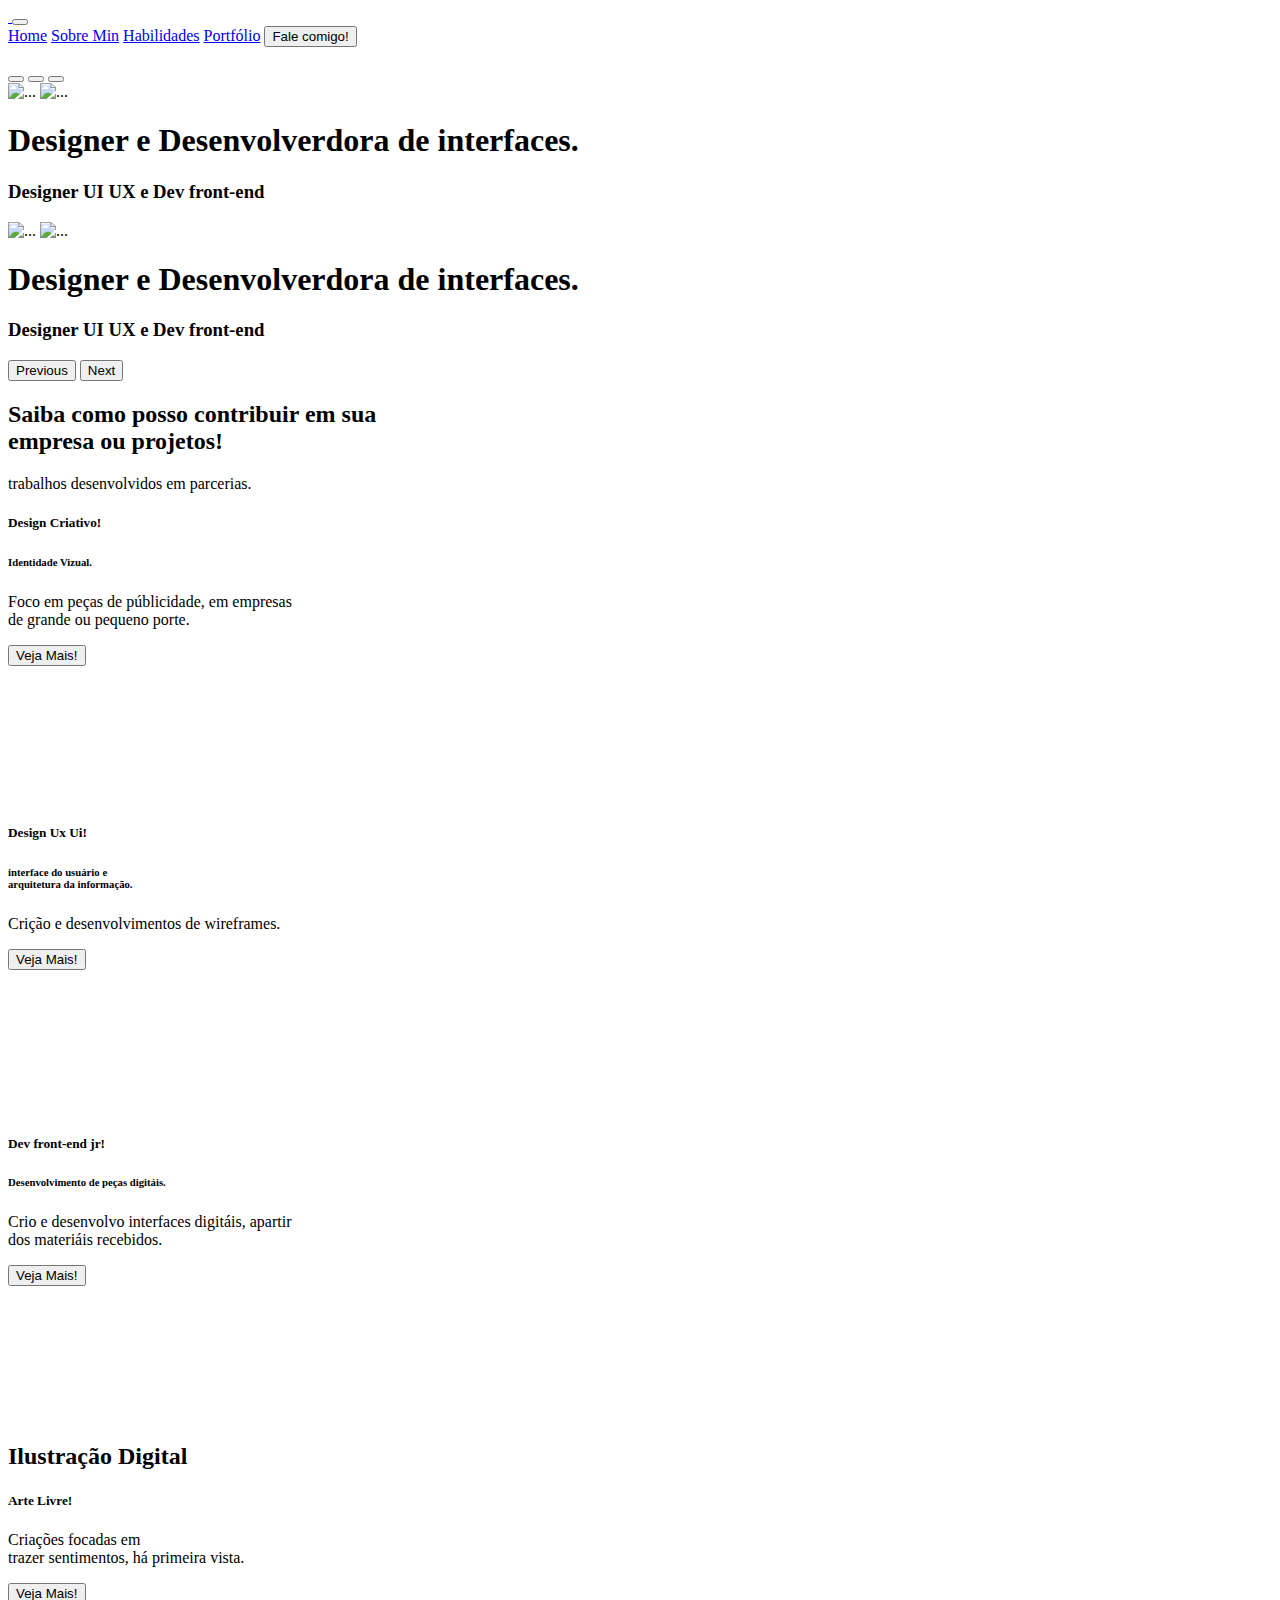
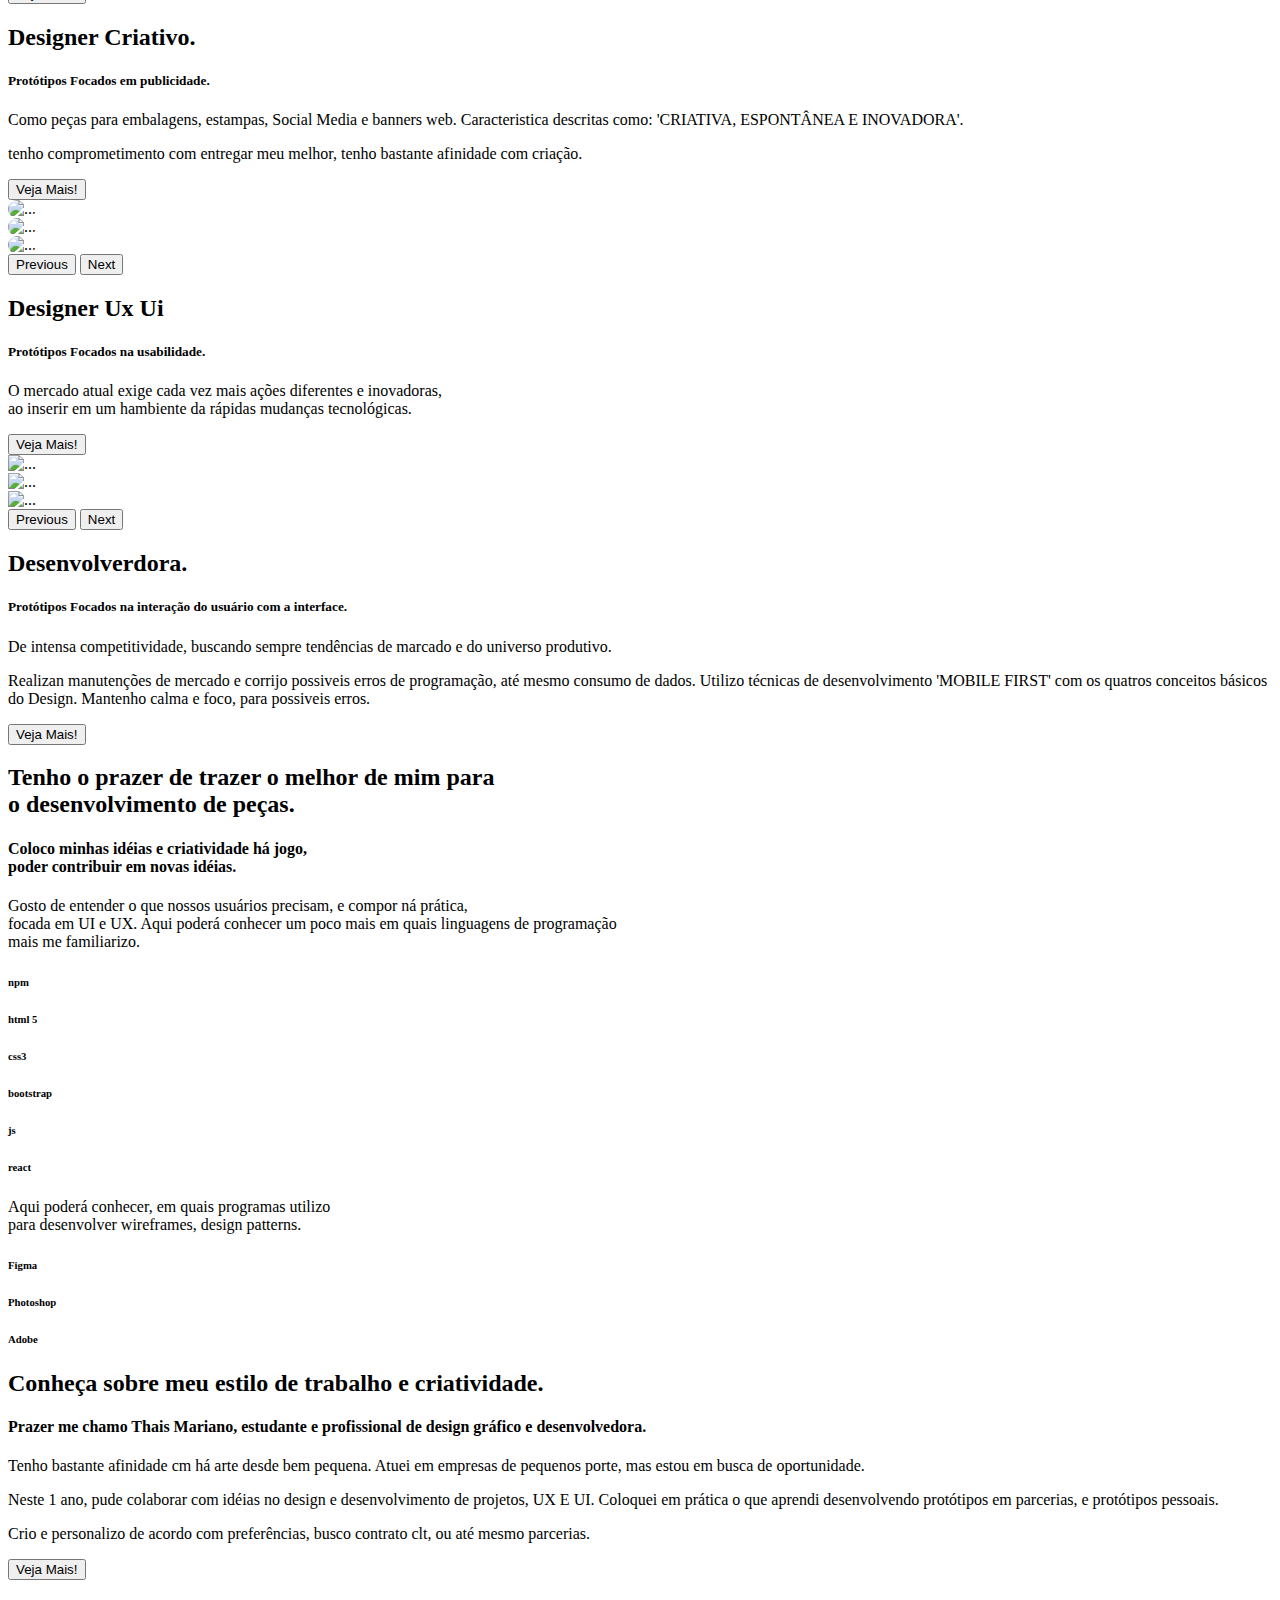
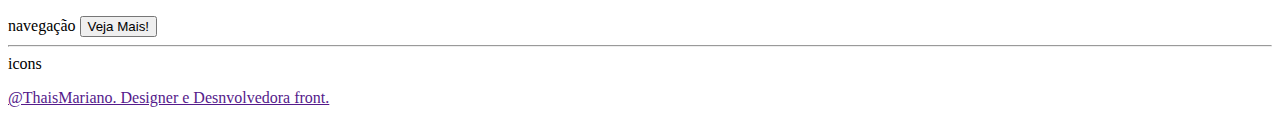
==== commit 0e4bc765: "teste" ====
--- a/index.html
+++ b/index.html
@@ -1,504 +1,367 @@
-<!doctype html>
-<html lang="en">
-  <head>
-    <!-- Required meta tags -->
-    <meta charset="utf-8">
-    <meta name="viewport" content="width=device-width, initial-scale=1">
-
-    <!-- Bootstrap CSS -->
-    <link href="https://cdn.jsdelivr.net/npm/bootstrap@5.0.0-beta2/dist/css/bootstrap.min.css" rel="stylesheet" integrity="sha384-BmbxuPwQa2lc/FVzBcNJ7UAyJxM6wuqIj61tLrc4wSX0szH/Ev+nYRRuWlolflfl" crossorigin="anonymous">
-    <link rel="stylesheet" href="assets/css/main_index.css">
-
-    <title>Designer - Desenvolvedora de Web Responsivos</title>
-
-  </head>
-    <body>
-        <header>
-            <nav class="navbar navbar-expand-lg position-absolute w-100">
-            <div class="container-fluid align-items-center pt-2">
-              <a class="navbar-brand logo" href="index.html"><img src="assets/img/logo_white.png" alt="logo_thais.png"></a>
-              <!-- <p class="text-white d-none d-sm-block">Contrate Freelancer</p> -->
-              <button class="navbar-toggler border-0" type="button" data-bs-toggle="collapse" data-bs-target="#navbarScroll" aria-controls="navbarScroll" aria-expanded="false" aria-label="Toggle navigation">
-                <i class="fas fa-bars text-white"></i>
-              </button>
-              <div class="collapse navbar-collapse float-end" id="navbarScroll">
-                <ul class="navbar-nav m-auto" style="--bs-scroll-height: 100px;">
-                  <li class="nav-item">
-                    <a class="nav-link text-white active" aria-current="page" href="index.html">Página Inicial</a>
-                  </li>
-                  <li class="nav-item">
-                    <a class="nav-link text-white" href="sobre_mim.html">Sobre Mim</a>
-                  </li>
-                  <li class="nav-item">
-                    <a class="nav-link text-white" href="#skills">Skills</a>
-                  </li>
-                  <li class="nav-item dropdown">
-                    <a class="nav-link text-white dropdown-toggle" href="#" id="navbarScrollingDropdown" role="button" data-bs-toggle="dropdown" aria-expanded="false">
-                      Portfólio
-                    </a>
-                        <ul class="dropdown-menu" aria-labelledby="navbarScrollingDropdown">
-                            <li><a class="dropdown-item" href="#design">Desing Gráfico</a></li>
-                            <li><a class="dropdown-item" href="#dev">Desenvolvedora Front-End</a></li>
-                            <li><a class="dropdown-item" href="#ilustracao">Ilustração Digital</a></li>
-                        </ul>
-                  </li>
-                  
-                  <li  class="nav-item p-1 pt-2">
-                      <a href="https://www.linkedin.com/in/thais-mariano-3657881b6/" target="_blank"><i class="fab fa-linkedin-in  text-white h5 ml-3"></i></a>
-                      <a href="https://github.com/ThaisMariano30" target="_blank"><i class="fab fa-github-alt  text-white h5 ml-3"></i></a>
-                    
-                    <!-- <i class="fab fa-behance  text-white h5 ml-3"></i> -->
-                  </li>
-                  <li  class="nav-item p-2 pt-0 d-none d-sm-block" >
-                    <a href="https://wa.me/+5511910451115?text=" target="_blank" class="btn btn-primary rounded-pill p-5 pt-2 pb-2 mb-5">Fale Comigo <i class="fab fa-whatsapp"></i></a>
-                  </li>
-                </ul> 
-                
-              </div>
-            </div>
-            </nav>
-        </header>
-        <main>
-            <!-- banner-top -->
-            <div class="banner-top pt-5 pb-5">
-                <div class="container">
-                    <div class="row pt-5">
-                        <div class="col-md-10 mt-5 mb-5">
-                            <h1 class="display-2 text-white h1 mt-5"> Designer e Desenvolvedora de Web Apps Responsivos.</h1>
-                        </div>
-                    </div>
-                    <div class="row pb-5">    
-                        <div class="col">
-                            <a href="https://wa.me/+5511910451115?text=" target="_blank" class="btn btn-primary rounded-pill p-5 pt-2 pb-2 mb-5">Contrate Agora <i class="fab fa-whatsapp"></i></a>
-                        </div>
-                    </div>
-                    <div class="row justify-content-center p-4">
-                        <a class="text-center primary h6 text-decoration-none" href="#mais"><i class="fas fa-angle-down h4"></i></a>
-                    </div>
-                </div>
-            </div>
-            <!-- experiencias -->
-            <div class="experiencias pt-5 pb-5" id="mais">
-                <div class="container">
-                    <div class="row">
-                        <div class="col mt-5 mb-5">
-                            <h1 class="display-5 text-white">Veja como posso contribuir,</h1>
-                            <p class="display-6 text-white h3">Para seu projeto ou Corporação.</p>
-                        </div>
-                    </div>
-                    <div class="row">
-                        <div class="col-md-6 mt-2 mb-5">
-                            <h4 class="text-white mb-3">Design Gráfico</h4>
-                            <p class="text-white">»  Protótipos pensados para identidade vizual, como peças para Embalagens, Estampas, Banners Web, e Social Media.</p>
-                            <a href="#design" class="btn btn-secundary rounded-pill p-5 pt-2 pb-2">Portfólio Design</a>
-                        </div>
-                        <div class="col-md-6 mb-5">
-                            <h4 class="text-white mb-3">Web Designer</h4>
-                            <p class="text-white">»  Criação e Desenvolvimento de interfaces digitais, como Layouts e Aplicativo Web.</p>
-                            <a href="#dev" class="btn btn-secundary rounded-pill p-5 pt-2 pb-2">Portfólio Web</a>
-                        </div>
-                    </div>
-                </div>
-            </div>
-            <!-- Ilustração -->
-            <div class="ilustraçao pt-5 pb-5" id="ilustracao">
-                <div class="container">
-                    <div class="row align-items-center justify-content-center">
-                        <div class="col-md-8 mt-5 mb-5">
-                            <h4 class="display-4 fw-bolder text-white">Ilustrações Digitais Veja o que faço em meu tempo livre!</h4>
-                            <p class="primary">Galeria de Ilustrações</p>
-
-                        </div>
-                        <div class="col-md-4 text-center mt-5 mb-5">
-                            <a href="galeria_ilustracao.html" target="_blank" class="btn btn-primary rounded-pill p-5 pt-2 pb-2">Veja Mais</a>
-                        </div>
-                    </div>
-                </div>
-            </div>
-            <!-- d_g. -->
-            <div class="portal pt-5 pb-5" id="design">
-                <div class="container">
-                    <div class="row align-items-center">
-                        <div class="col-md-6 mt-5 mb-5">
-                            <div class="pt-5 pb-5">
-                                <img src="assets/img/mockup.png" class="img-fluid rounded" alt="...">
-                            </div>
-                        </div>
-                        <div class="col-md-6 mt-sm-5 mb-5">
-                            <div class="text-pather">
-                                <h2 class="display-5 primary">Designer Criativo.</h2>
-                                <h3 class="primary fw-normal h5 mt-3">Veja Projetos Desenvolvidos.</h3>
-                                <p class="primary pt-2 mt-2">Protótipos pensados para identidade vizual como peças para Embalagens, Estampas, Banners Web e Social Media.</p>
-                                <p class="primary">Gosto bastante da tecnologia em geral!<br>Caracteristica descrita como; Criativa e Inovadora. <br> Comprometimento com resultados, bastante afinidade com desenhos.</p>
-                            </div>
-                            <button type="button" class="btn btn-primary rounded-pill p-5 pt-2 pb-2 mt-2" data-bs-toggle="modal" data-bs-target="#exampleModal-criativo">
-                                Veja Mais
-                            </button>
-                            <div class="modal fade" id="exampleModal-criativo" tabindex="-1" aria-labelledby="exampleModalLabel" style="display: none;" aria-hidden="true">
-                                <div class="modal-dialog popover-test">
-                                <div class="modal-content">
-                                    <div class="modal-header">
-                                    <h5 class="modal-title primary" id="exampleModalLabel">Veja Projetos Desenvolvidos 2021!</h5>
-                                    <button type="button" class="btn-close" data-bs-dismiss="modal" aria-label="Close"></button>
-                                    </div>
-                                    <div class="modal-body">
-                                        <div id="carouselExampleCaptions" class="carousel slide" data-bs-ride="carousel">
-                                            <div class="carousel-indicators">
-                                              <button type="button" data-bs-target="#carouselExampleCaptions" data-bs-slide-to="0" class="active" aria-current="true" aria-label="Slide 1"></button>
-                                              <button type="button" data-bs-target="#carouselExampleCaptions" data-bs-slide-to="1" aria-label="Slide 2"></button>
-                                              <button type="button" data-bs-target="#carouselExampleCaptions" data-bs-slide-to="2" aria-label="Slide 3"></button>
-                                            </div>
-                                            <div class="carousel-inner">
-                                              <div class="carousel-item active">
-                                                <img src="assets/img/typeas/mockup.png.png" class="d-block text-center w-100 banner_agencia" alt="...">
-                                                <!-- <div class="carousel-caption d-none d-md-block">
-                                                </div> -->
-                                              </div>
-                                              <div class="carousel-item">
-                                                <img src="assets/img/mockup.png" class="d-block w-100" alt="...">
-                                                <!-- <div class="carousel-caption d-none d-md-block">
-                                                </div> -->
-                                              </div>
-                                              <div class="carousel-item">
-                                                <img src="assets/img/mockup.png" class="d-block w-100" alt="...">
-                                                <!-- <div class="carousel-caption d-none d-md-block">
-                                                </div> -->
-                                              </div>
-                                            </div>
-                                            <button class="carousel-control-prev" type="button" data-bs-target="#carouselExampleCaptions" data-bs-slide="prev">
-                                              <span class="carousel-control-prev-icon" aria-hidden="true"></span>
-                                              <span class="visually-hidden">Previous</span>
-                                            </button>
-                                            <button class="carousel-control-next" type="button" data-bs-target="#carouselExampleCaptions" data-bs-slide="next">
-                                              <span class="carousel-control-next-icon" aria-hidden="true"></span>
-                                              <span class="visually-hidden">Next</span>
-                                            </button>
-                                        </div>
-                                    </div>
-                                    <div class="modal-footer">
-                                    <button type="button" class="btn btn-secundary rounded-pill p-5 pt-2 pb-2" data-bs-dismiss="modal">Fechar</button>
-                                    <button type="button" class="btn btn-primary rounded-pill p-5 pt-2 pb-2">Fale Comigo</button>
-                                    </div>
-                                </div>
-                                </div>
-                            </div>
-
-                        </div>
-                    </div>
-                </div>
-            </div>
-            <!-- dev -->
-            <div class="portfolio pt-5 pb-5" id="dev">
-                <div class="container">
-                    <div class="row align-items-center pt-5 pb-5">
-                        <div class="col-md-6">
-                            <div class="text-pather">
-                                <h2 class="display-5 primary">Veja Web Design</h2>
-                                <p class="display-6 primary h3">Crio, Planejo e Desenvolvo Interfaces Digitais.</p>
-                                <h3 class="primary fw-normal h5">Conheça sobre meu estilo de trabalho e criatividade.</h3>
-                                <p class="primary pt-3">Envolve o Desenvolvimento de Layouts e Design de Páginas Online, assim como produção de conteúdo. </p>
-                                <p class="primary">Crio, personalizo e finalizo de acordo com cada preferência. </p>
-                            </div>
-                        </div>
-                        <div class="col-md-6">
-                            <div class="pt-5 pb-5">
-                                <img src="assets/img/typeas/grupo1.png" class="img-fluid rounded" alt="...">
-                            </div>   
-                        </div>
-                    </div>
-                </div>
-                <hr class="text-white m-auto w-75">
-            </div>
-           
-            <!-- mockup  -->
-            <div class="portfolio pb-5" id="dev">
-                <div class="container">
-                    <div class="row align-items-center justify-content-center pb-5">
-
-                        <div class="col-sm-12 col-md-6 col-lg-4 p-3">
-                            <div class="card" style="width: 18rem;">
-                                <img src="assets/img/mockups/mockup_portfolio.png" class="card-img-top" alt="...">
-                                <div class="card-body">
-                                <h5 class="card-title">Meu Portfólio</h5>
-                                <p class="card-text">Protótipo da Interface do meu Portfólio..</p>
-                                <a href="#" type="button" class="btn btn-primary rounded-pill p-5 pt-2 pb-2" data-bs-toggle="modal" data-bs-target="#exampleModalportfolio" >Veja Mais</a>
-                                    <!-- Modal -->
-                                    <div class="modal fade modal-dialog-scrollable" id="exampleModalportfolio" tabindex="-1" aria-labelledby="exampleModalLabelportfolio" aria-hidden="true">
-                                        <div class="modal-dialog">
-                                        <div class="modal-content">
-                                            <div class="modal-header">
-                                            <h5 class="modal-title" id="exampleModalLabel">Porfólio 2021</h5>
-                                            <button type="button" class="btn-close" data-bs-dismiss="modal" aria-label="Close"></button>
-                                            </div>
-                                            <div class="modal-body">
-                                                <div>
-                                                    <img class="img-fluid img-portfolio" src="assets/img/wireframes/portfolio.jpg" alt="">
-                                                </div>
-                                            </div>
-                                            <div class="modal-footer">
-                                            <button type="button" class="btn btn-secondary rounded-pill  p-5 pt-2 pb-2" data-bs-dismiss="modal">Voltar</button>
-                                            <a href="https://wa.me/+5511910451115?text=" target="_blank" class="btn btn-primary rounded-pill p-5 pt-2 pb-2">Contrate Agora <i class="fab fa-whatsapp"></i></a>
-                                            </div>
-                                        </div>
-                                        </div>
-                                    </div>
-                                </div>
-                            </div>
-                        </div>
-                        <div class="col-sm-12 col-md-6 col-lg-4 p-3">
-                            <div class="card" style="width: 18rem;">
-                                <img src="assets/img/mockups/mockup_type.png" class="card-img-top" alt="...">
-                                <div class="card-body">
-                                <h5 class="card-title">Agencia Type As</h5>
-                                <p class="card-text">Protótipo em desenvolvimento, para Agência.</p>
-                                <a href="#" type="button" class="btn btn-primary rounded-pill p-5 pt-2 pb-2" data-bs-toggle="modal" data-bs-target="#exampleModaltype" >Veja Mais</a>
-                                    <!-- Modal -->
-                                    <div class="modal fade modal-dialog-scrollable" id="exampleModaltype" tabindex="-1" aria-labelledby="exampleModalLabeltype" aria-hidden="true">
-                                        <div class="modal-dialog">
-                                        <div class="modal-content">
-                                            <div class="modal-header">
-                                            <h5 class="modal-title" id="exampleModalLabeltype">Agência Type As 2021!</h5>
-                                            <button type="button" class="btn-close" data-bs-dismiss="modal" aria-label="Close"></button>
-                                            </div>
-                                            <div class="modal-body">
-                                                <div>
-                                                    <img class="img-fluid img-portfolio" src="assets/img/wireframes/type_as.png" alt="">
-                                                </div>
-                                            </div>
-                                            <div class="modal-footer">
-                                            <button type="button" class="btn btn-secondary rounded-pill p-5 pt-2 pb-2" data-bs-dismiss="modal">Voltar</button>
-                                            <a href="https://wa.me/+5511910451115?text=" target="_blank" class="btn btn-primary rounded-pill p-5 pt-2 pb-2">Contrate Agora <i class="fab fa-whatsapp"></i></a>
-                                            </div>
-                                        </div>
-                                        </div>
-                                    </div>
-                                </div>
-                            </div>
-                        </div>
-                        <div class="col-sm-12 col-md-6 col-lg-4 p-3">
-                            <div class="card" style="width: 18rem;">
-                                <img src="assets/img/mockups/mockup-portal.png" class="card-img-top" alt="...">
-                                <div class="card-body">
-                                <h5 class="card-title">Guia Digital</h5>
-                                <p class="card-text">Interface desenhada tirada de uma idéia de Portal Digital, para turistas e moradores possam conhecer meçhor á cidade em que estão.</p>
-                                <a href="#" type="button" class="btn btn-primary rounded-pill p-5 pt-2 pb-2" data-bs-toggle="modal" data-bs-target="#exampleModalportal">Veja Mais</a>
-                                    <!-- Modal -->
-                                    <div class="modal fade modal-dialog-scrollable" id="exampleModalportal" tabindex="-1" aria-labelledby="exampleModalLabelportal" aria-hidden="true">
-                                        <div class="modal-dialog">
-                                        <div class="modal-content">
-                                            <div class="modal-header">
-                                            <h5 class="modal-title" id="exampleModalLabelportal">Guia Digital 2021!</h5>
-                                            <button type="button" class="btn-close" data-bs-dismiss="modal" aria-label="Close"></button>
-                                            </div>
-                                            <div class="modal-body">
-                                                <div>
-                                                    <img class="img-fluid img-portfolio" src="assets/img/wireframes/portal.png" alt="">
-                                                </div>
-                                            </div>
-                                            <div class="modal-footer">
-                                            <button type="button" class="btn btn-secondary rounded-pill p-5 pt-2 pb-2" data-bs-dismiss="modal">Voltar</button>
-                                            <a href="https://wa.me/+5511910451115?text=" target="_blank" class="btn btn-primary rounded-pill p-5 pt-2 pb-2">Contrate Agora <i class="fab fa-whatsapp"></i></a>
-                                            </div>
-                                        </div>
-                                        </div>
-                                    </div>
-                                </div>
-                            </div>
-                        </div>
-                    </div>
-                </div>
-            </div>
-            <!-- Skills -->
-            <div class="skills pt-5 pb-5" id="skills">
-                <div class="container">
-                    <div class="row">
-                        <div class="col mt-5 mb-5">
-                            <h2 class="display-5 text-white text-center">Veja Minhas habilidades e Softwares e Skills.</h2>
-                            <p class="text-white text-center">Tenho o prazer de trazer o melhor de mim, para o Desenvolvimento de peças. Colocar em prática minha criatividade, poder contribuir em  novas criações, tenho pensado sempre na usabilidade de usuários.</p>
-                        </div>
-                    </div>
-                    <div class="row">
-                        <div class="col-md-4 mb-5">
-                            <h4 class="text-white">PhotoShop</h4>
-                            <!-- <p class="text-white">85%</p> -->
-                            <div class="progress">
-                                <div class="progress-bar" role="progressbar" style="width: 85%;" aria-valuenow="25" aria-valuemin="0" aria-valuemax="100">85%</div>
-                              </div>
-                            <h4 class="text-white">Figma</h4>
-                            <!-- <p class="text-white">70%</p> -->
-                            <div class="progress">
-                                <div class="progress-bar" role="progressbar" style="width: 70%;" aria-valuenow="25" aria-valuemin="0" aria-valuemax="100">70%</div>
-                              </div>
-                        </div>
-                        <div class="col-md-4 mb-5">
-                                <h4 class="text-white">Html 5</h4>
-                                <!-- <p class="text-white">45%</p> -->
-                                <div class="progress">
-                                    <div class="progress-bar" role="progressbar" style="width: 45%;" aria-valuenow="25" aria-valuemin="0" aria-valuemax="100">45%</div>
-                                  </div>
-                                <h4 class="text-white">Css 3</h4>
-                                <!-- <p class="text-white">45%</p> -->
-                                <div class="progress">
-                                    <div class="progress-bar" role="progressbar" style="width: 45%;" aria-valuenow="25" aria-valuemin="0" aria-valuemax="100">45%</div>
-                                  </div>
-                        </div>
-                        <div class="col-md-4 mb-5">
-                                <h4 class="text-white">Ilustração</h4>
-                                <!-- <p class="text-white">85%</p> -->
-                                <div class="progress">
-                                    <div class="progress-bar " role="progressbar" style="width: 85%;" aria-valuenow="25" aria-valuemin="0" aria-valuemax="100">85%</div>
-                                  </div>
-                                <h4 class="text-white">Adobe XD</h4>
-                                <!-- <p class="text-white">65%</p> -->
-                                <div class="progress">
-                                    <div class="progress-bar" role="progressbar" style="width: 65%;" aria-valuenow="25" aria-valuemin="0" aria-valuemax="100">65%</div>
-                                  </div>
-                        </div>                    
-                    </div>
-                </div>    
-            </div>
-            <!-- SOBRE MIM -->
-            <div class="sobre-mim pt-5 pb-5" id="sobre-mim">
-                <div class="container">
-                    <div class="row align-items-center">
-                        <div class="col-md-7 mt-5 mb-5">
-                            <h1 class="display-5 primary">Sobre Mim!</h1>
-                            <p class="display-6 primary h3">Trabalho Criativo.</p>
-                            <h3 class="primary fw-normal h5">Conheça sobre meu estilo de trabalho e criatividade.</h3>
-                            <p class="primary pt-3">Prazer, me chamo Thais Mariano, Estudante e Profissional de Designer Gráfico e Desonvolvedora  Front-End.</p>
-                            <p class="primary pb-5">Tenho bastante afinidade com ilustrações e artes, desde pequena.  Atuei em empresas de pequeno porte, neste 1 ano e meio. Pude colaborar com ideias e desenvolvimento de projetos, na área de Design Web, coloquei em prática oque aprendi, desenvolvendo prototipos pessoais.  Me comprometo com ótimos resultados.</p>
-                            <a href="sobre_mim.html" target="_blank" class="btn btn-primary rounded-pill p-5 pt-2 pb-2">Veja mais</a>
-                        </div>
-                        <div class="col-md-5 mt-5 mb-5">
-                            <img src="assets/img/foto_perfil.jpg" class="img-fluid rounded" alt="foto_perfil.jpg">
-                        </div>
-                    </div>
-                </div>
-            </div>
-            <!-- CV -->
-            <div class="cv pt-5 pb-5">
-                <div class="container">
-                    <div class="row align-items-center">
-                        <div class="col-md-8 pt-5 pb-5">
-                            <h4 class="primary display-5">Se precisar de ajuda, fale comigo ou Faça download do meu CV.</h4>
-                        </div>
-                        <div class="col-md-4 pt-5 pb-5 text-center">
-                            <a href="assets/img/Thais Mariano De(1).pdf" target="_blank" class="btn btn-secundary rounded-pill p-5 pt-2 pb-2 mb-5">Download  <i class="fas fa-angle-right"></i></a>
-                            <a href="https://wa.me/+5511910451115?text=" target="_blank" class="btn btn-primary rounded-pill p-5 pt-2 pb-2">Fale Comigo <i class="fab fa-whatsapp"></i></a>
-                        </div>
-                    </div>
-                </div>
-            </div>
-            <!-- formulario de contato -->
-            <div class="formulario pt-5 pb-5">
-                <div class="container">
-                    <div class="row align-items-center">
-                        <div class="col-md-5 mt-5 mb-5">
-                            <h5 class="display-3 text-white">Entre em contato Via Email e outras plataformas...</h5>
-                            <div class="social-media">
-                                <ul class="list-group list-group-horizontal border-0">
-                                    <li class="list-group-item bg-transparent border-0"><a href="https://www.linkedin.com/in/thais-mariano-3657881b6/" target="_blank"><i class="fab fa-linkedin-in  text-white h5 ml-3"></i></a>
-                                    </li>
-                                    <li class="list-group-item bg-transparent border-0"><a href="https://github.com/ThaisMariano30" target="_blank"><i class="fab fa-github-alt  text-white h5 ml-3"></i></a>
-                                    </li>
-                                  </ul>
-                            </div>
-                        </div>
-                        <div class="col-md-6 justify-content-center mt-5 mb-5">
-                            <form action="/action_page.php" class="g-3 needs-validation rounded bg-light p-5" novalidate">
-                                <div class="row">
-                                    <div class="col mt-2">
-                                        <label for="validationCustom01" class="form-label primary">Nome</label>
-                                        <input type="text" class="form-control" id="validationCustom01" placeholder="Digite seu Nome" required>
-                                    </div>
-                                </div>
-                                <div class="row">
-                                    <div class="col mt-2">
-                                        <label for="phone" class="form-label primary">WhatsApp Número</label>
-                                        <input type="tel" id="phone" name="phone" placeholder="(11) 91111-1111" pattern="[0-9]{2}-[0-9]{5}-[0-9]{4}" class="form-control" id="validationCustom01" required>
-                                        
-                                    </div>
-                                </div>
-                                <div class="row">
-                                    <div class="col mt-2">
-                                        <label for="email" class="form-label primary">Email</label>
-                                        <input type="email" id="email" name="email" class="form-control" placeholder="name@example.com" required>
-                                       
-                                    </div>
-                                </div>
-                                <div class="row">
-                                    <div class="col mt-2">
-                                        <label for="exampleFormControlTextarea1" class="form-label primary">Informaçôes adicionais:</label>
-                                        <textarea class="form-control" id="exampleFormControlTextarea1" rows="2"></textarea>
-                                    </div>
-                                </div>
-                                <div class="row">
-                                    <a href="https://wa.me/+5511910451115?text=" target="_blank" class="btn btn-primary rounded-pill p-5 pt-2 pb-2 mb-5">Fale Comigo <i class="fab fa-whatsapp"></i></a>
-                                    <button class="btn btn-primary rounded-pill p-5 pt-2 pb-2 mt-4" type="submit">Enviar Agora</button>
-                                </div>
-                            </form>
-                        </div>
-                    </div>
-                </div>
-            </div>
-
-            <footer>
-                <div class="footer pt-5 pb-2">
-                    <div class="container">
-                        <div class="row align-items-center">
-                            <div class="col-md-7 mt-5 mb-2">
-                                <h5 class="display-5 text-white">Caso precise de uma Profissional na área de Designer e Desenvolvimento.</h5>
-                                <p class="h5 text-white mt-4">É só preencher o formulario de contato</p>
-                            </div>
-                            <div class="col-md-4 text-center mt-5 mb-2">
-                                <a href="https://wa.me/+5511910451115?text=" target="_blank" class="btn btn-secundary rounded-pill p-5 pt-2 pb-2 mb-5">Fale Comigo <i class="fab fa-whatsapp"></i></a>
-                            </div>
-                        </div>
-                        <div class="row">
-                            <div class="col text-center mt-2 mb-3">
-                                <a class="link active text-white" aria-current="page" href="#">Página Inicial</a>
-                                <a class="link text-white" href="#sobre-mim">Sobre Mim</a>
-                                <a class="link text-white" href="#skills">Skills</a>
-                                <a class="link text-white" href="#mais">Portfólio</a>
-                            </div>
-                        </div>
-
-                        <hr class="text-white">
-
-                        <div class="row">
-                            <p class="text-white text-center mb-5">© Thais Mariano, Designer e Dev Front-End. 2021. Portfólio desenvolvido Responsivo!</p>
-                        </div>
-                    </div>
-                </div>
-            </footer>
-        </main>
-    
-        
-    <script src="https://cdn.jsdelivr.net/npm/bootstrap@5.0.0-beta3/dist/js/bootstrap.bundle.min.js" integrity="sha384-JEW9xMcG8R+pH31jmWH6WWP0WintQrMb4s7ZOdauHnUtxwoG2vI5DkLtS3qm9Ekf" crossorigin="anonymous"></script>
-    <script src="assets/js/all.js"></script>
-    <script src="https://cdnjs.cloudflare.com/ajax/libs/jquery/3.3.1/jquery.min.js"></script>
-
-
-
-    <script>
-    
-    jQuery.noConflict();
-    (function($){
-    var $menu = $('.menu-scroll a, a.menu-scroll');
-    
-    //LINKS ==================
-    $menu.bind('click',function(event){             
-        event.preventDefault(); //URL nao sera atualizada. Previnir clique 
-        var $anchor = $(this);
-        $('html, body').stop().animate({scrollTop: $($anchor.attr('href')).offset().top}, 1500);
-    });
-    
-    //LINKS INTERNOS ==================
-    var hash = location.hash; //Detecta o hash no final da URL
-    if(hash !== ''){
-        $('html, body').stop().animate({scrollTop: $(hash).offset().top}, 1500);
-    }
-})(jQuery);
-    </script>
-  </body>
+<!doctype html>
+<html lang="en">
+  <head>
+    <!-- Required meta tags -->
+    <meta charset="utf-8">
+    <meta name="viewport" content="width=device-width, initial-scale=1">
+
+    <!-- Bootstrap CSS -->
+    <link href="https://cdn.jsdelivr.net/npm/bootstrap@5.0.2/dist/css/bootstrap.min.css" rel="stylesheet" integrity="sha384-EVSTQN3/azprG1Anm3QDgpJLIm9Nao0Yz1ztcQTwFspd3yD65VohhpuuCOmLASjC" crossorigin="anonymous">
+    <link rel="stylesheet" href="assets/style/style.css">
+    <script defer src="/your-path-to-fontawesome/js/brands.js"></script>
+  <script defer src="/your-path-to-fontawesome/js/solid.js"></script>
+  <script defer src="/your-path-to-fontawesome/js/fontawesome.js"></script>
+    
+    <title>Designer - UIUX!</title>
+
+  </head>
+  
+  <body>
+      <header>
+        <nav class="navbar navbar-expand-md navbar-transparent position-absolute w-100">
+            <div class="container p-2">
+                <a class="navbar-brand" href="#">
+                    <img src="assets/public/logo_thais.png" alt="">
+                  </a>
+                <button class="navbar-toggler" type="button" data-bs-toggle="collapse" data-bs-target="#navbarNavAltMarkup" aria-controls="navbarNavAltMarkup" aria-expanded="false" aria-label="Toggle navigation">
+                    <span class="navbar-toggler-icon"></span>
+                  </button>
+                  <div class="d-flex">
+                    <div class="collapse navbar-collapse" id="navbarNavAltMarkup">
+                    <div class="navbar-nav d-flex justify-items-end">
+                      <a class="nav-link active  text-white" aria-current="page" href="#">Home</a>
+                      <a class="nav-link  text-white" href="#">Sobre Min</a>
+                      <a class="nav-link text-white" href="#">Habilidades</a>
+                      <a class="nav-link text-white" href="#">Portfólio</a>
+                      <button type="button" class="btn btn-primary rounded-pill">Fale comigo!</button>
+                    </div> 
+                  </div>
+            </div>
+          </nav>
+
+          <nav class="navbar fixed-bottom navbar-light bg-light d-flex d-block d-sm-none">
+            <!-- <a class="navbar-brand" href="#">Fixed bottom</a> -->
+            <a class="nav-link text-white active" aria-current="page" href="#"><img src="assets/public/icons_nav/botao-home-para-interface.png" style="width: 25px;" alt=""></a>
+            <a class="nav-link text-white " href="#"><img src="assets/public/icons_nav/user.png" style="width: 25px;" alt=""></a>
+            <a class="nav-link text-white" href="#"><img src="assets/public/icons_nav/criatividade.png" style="width: 25px;" alt=""></a>
+            <a class="nav-link text-white" href="#"><img src="assets/public/icons_nav/portfolio.png" style="width: 25px;" alt=""></a>
+            <a class="nav-link text-white" href="#"><img src="assets/public/icons_nav/whatsapp.png" style="width: 25px;" alt=""></a>
+
+          </nav>
+      </header>
+
+    <section id="banner">
+        <div id="carouselExampleCaptions" class="carousel slide" data-bs-ride="carousel">
+            <div class="carousel-indicators">
+              <button type="button" data-bs-target="#carouselExampleCaptions" data-bs-slide-to="0" class="active" aria-current="true" aria-label="Slide 1"></button>
+              <button type="button" data-bs-target="#carouselExampleCaptions" data-bs-slide-to="1" aria-label="Slide 2"></button>
+              <button type="button" data-bs-target="#carouselExampleCaptions" data-bs-slide-to="2" aria-label="Slide 3"></button>
+            </div>
+            <div class="carousel-inner">
+              <div class="carousel-item active">
+                <img src="assets/public/bnner_top.png" class="d-block w-100 d-none d-sm-block" alt="...">
+                <img src="assets/public/bnnr_mobile.png" class="d-block w-100 d-block d-sm-none" alt="...">
+
+                <div class="carousel-caption">
+                    <h1>Designer e Desenvolverdora de interfaces.</h1>
+                    <h3>Designer UI UX e Dev front-end</h3>
+                </div>
+              </div>
+              <div class="carousel-item">
+                <img src="assets/public/bnner_top_1.png" class="d-block w-100 d-none d-sm-block" alt="...">
+                <img src="assets/public/bnnr_mobile_1.png" class="d-block w-100 d-block d-sm-none" alt="...">
+
+                <div class="carousel-caption">
+                    <h1>Designer e Desenvolverdora de interfaces.</h1>
+                    <h3>Designer UI UX e Dev front-end</h3>
+                </div>
+              </div>
+              
+            </div>
+            <button class="carousel-control-prev" type="button" data-bs-target="#carouselExampleCaptions" data-bs-slide="prev">
+              <span class="carousel-control-prev-icon" aria-hidden="true"></span>
+              <span class="visually-hidden">Previous</span>
+            </button>
+            <button class="carousel-control-next" type="button" data-bs-target="#carouselExampleCaptions" data-bs-slide="next">
+              <span class="carousel-control-next-icon" aria-hidden="true"></span>
+              <span class="visually-hidden">Next</span>
+            </button>
+          </div>
+    </section>
+
+    <section id="habilidades">
+        <div class="container pt-5 pb-5">
+            <div class="row mt-4 mb-4">
+                <h2 class="h1">Saiba como posso  contribuir em sua <br> empresa ou projetos!</h2>
+                <p class="h4">trabalhos desenvolvidos em parcerias.</p>
+            </div>
+            <div class="row align-items-center justify-content-center">
+                <div class="col mt-2 mb-2">
+                    <div class="card shadow border-0 p-2" style="width: 18rem; height: 18rem; border-radius: 15px;">
+                        <div class="card-body mt-4">
+                          <h5 class="card-title">Design Criativo!</h5>
+                          <h6 class="card-subtitle mb-2 text-muted">Identidade Vizual.</h6>
+                          <p class="card-text">Foco em peças de públicidade, em empresas de grande ou pequeno porte.</p>
+                          <button type="button" class="btn btn-primary rounded-pill">Veja Mais!</button>
+                        </div>
+                      </div>
+                </div>
+                <div class="col mt-2 mb-2">
+                    <div class="card shadow border-0 p-2" style="width: 18rem; height: 18rem; border-radius: 15px;">
+                        <div class="card-body mt-4">
+                          <h5 class="card-title">Design Ux Ui!</h5>
+                          <h6 class="card-subtitle mb-2 text-muted">interface do usuário e <br> arquitetura da informação.</h6>
+                          <p class="card-text">Crição e desenvolvimentos de wireframes.</p>
+                          <button type="button" class="btn btn-primary rounded-pill">Veja Mais!</button>
+                        </div>
+                      </div>
+                </div>
+                <div class="col mt-2 mb-2">
+                    <div class="card shadow border-0 p-2" style="width: 18rem; height: 18rem; border-radius: 15px;">
+                        <div class="card-body mt-4">
+                          <h5 class="card-title">Dev front-end jr!</h5>
+                          <h6 class="card-subtitle mb-2 text-muted">Desenvolvimento de peças digitáis.</h6>
+                          <p class="card-text">Crio e desenvolvo interfaces digitáis, apartir dos materiáis recebidos.</p>
+                          <button type="button" class="btn btn-primary rounded-pill">Veja Mais!</button>
+                        </div>
+                      </div>
+                </div>
+            </div>
+        </div>
+    </section>
+
+     <section id="banner_ilustração">
+            <div class="container pt-5 pb-5">
+                <div class="row mt-4 mb-4">
+                    <h2 class="h1 text-white">Ilustração Digital</h2>
+                    <h5 class="h2 text-white">Arte Livre!</h5>
+                    <p class="p text-white">Criações focadas em<br>trazer sentimentos, há primeira vista.</p>
+                    <button type="button" class="btn btn-primary rounded-pill w-25">Veja Mais!</button>
+                </div>
+            </div>
+    </section>
+
+    <section id="art-live">
+        <div class="container pt-5 pb-5">
+            <div class="row align-items-center justify-content-center mt-4 mb-4">
+                <div class="col-md-6">
+                    <h2 class="">Designer Criativo.</h2>
+                    <h5>Protótipos Focados em publicidade.</h5>
+                    <p>Como peças para embalagens, estampas, Social Media e banners web.
+                        Caracteristica descritas como: 'CRIATIVA, ESPONTÂNEA E INOVADORA'.
+                    </p>
+                    <p>tenho comprometimento com entregar meu melhor, tenho bastante afinidade com criação.</p>
+                    <button type="button" class="btn btn-primary rounded-pill w-25">Veja Mais!</button>
+                </div>
+                <div class="col-md-6">
+                    <div id="carouselExampleControls" class="carousel slide" data-bs-ride="carousel">
+                        <div class="carousel-inner">
+                          <div class="carousel-item active">
+                            <img src="assets/public/Group 12.png" class="d-block w-100" style=" border-radius: 15px;" alt="...">
+                          </div>
+                          <div class="carousel-item">
+                            <img src="assets/public/Group 9.png" class="d-block w-100" style=" border-radius: 15px;" alt="...">
+                          </div>
+                          <div class="carousel-item">
+                            <img src="assets/public/Group 13.png" class="d-block w-100" style=" border-radius: 15px;" alt="...">
+                          </div>
+                        </div>
+                        <button class="carousel-control-prev" type="button" data-bs-target="#carouselExampleControls" data-bs-slide="prev">
+                          <span class="carousel-control-prev-icon" aria-hidden="true"></span>
+                          <span class="visually-hidden">Previous</span>
+                        </button>
+                        <button class="carousel-control-next" type="button" data-bs-target="#carouselExampleControls" data-bs-slide="next">
+                          <span class="carousel-control-next-icon" aria-hidden="true"></span>
+                          <span class="visually-hidden">Next</span>
+                        </button>
+                      </div>
+                </div>
+            </div>
+        </div>
+    </section>
+
+    <section id="design_ux_ui">
+          <div class="container pt-5 pb-5">
+              <div class="row align-items-center mt-4 mb-4">
+                  <h2 class="h1 text-white fw-bolder">Designer Ux Ui</h2>
+                  <h5 class="h2 text-white fw-bolder">Protótipos Focados na usabilidade.</h5>
+                  <p class="p text-white">O mercado atual exige cada vez mais ações diferentes e inovadoras,<br> ao inserir em um hambiente da rápidas mudanças tecnológicas.</p>
+                  <button type="button" class="btn btn-primary rounded-pill w-25">Veja Mais!</button>
+                  
+                </div>
+          </div>
+      <!-- <img class="img-fluid" src="assets/public/desenhos/flora.png" alt=""> -->
+  </section>
+
+  <section id="dev">
+    <div class="container pt-5 pb-5">
+        <div class="row mt-4 mb-4">
+            <div class="col-md-6">
+              <div id="carouselExampleControls1" class="carousel slide" data-bs-ride="carousel">
+                <div class="carousel-inner">
+                  <div class="carousel-item active">
+                    <img src="assets/public/jobs/job_port_1.png" class="d-block w-100" alt="...">
+                  </div>
+                  <div class="carousel-item">
+                    <img src="assets/public/jobs/job_oufati_1.png" class="d-block w-100" alt="...">
+                  </div>
+                  <div class="carousel-item">
+                    <img src="assets/public/jobs/job_colonial_1.png" class="d-block w-100" alt="...">
+                  </div>
+                </div>
+                <button class="carousel-control-prev" type="button" data-bs-target="#carouselExampleControls1" data-bs-slide="prev">
+                  <span class="carousel-control-prev-icon" aria-hidden="true"></span>
+                  <span class="visually-hidden">Previous</span>
+                </button>
+                <button class="carousel-control-next" type="button" data-bs-target="#carouselExampleControls1" data-bs-slide="next">
+                  <span class="carousel-control-next-icon" aria-hidden="true"></span>
+                  <span class="visually-hidden">Next</span>
+                </button>
+              </div>
+            </div>
+            <div class="col-md-5 justify-items-end">
+              <h2 class="h1">Desenvolverdora.</h2>
+              <h5>Protótipos Focados na interação do usuário com a interface.</h5>
+              <p>De intensa competitividade, buscando sempre tendências de marcado e do universo produtivo.</p>
+              <p>Realizan manutenções de mercado e corrijo possiveis erros de programação, até mesmo consumo de dados.
+                  Utilizo técnicas de desenvolvimento 'MOBILE FIRST' com os quatros conceitos básicos do Design.
+                  Mantenho calma e foco, para possiveis erros.
+              </p>
+              <button type="button" class="btn btn-primary rounded-pill w-25">Veja Mais!</button>
+
+            </div>
+        </div>
+    </div>
+</section>
+
+<section id="skills">
+  <div class="container pt-5 pb-5">
+    <div class="row align-items-center text-white mt-4 mb-4">
+      <div class="col-9">
+        <h2>Tenho o prazer de trazer o melhor de mim para <br> o desenvolvimento de peças.</h2>
+        <h4>Coloco minhas idéias e criatividade há jogo, <br> poder contribuir em novas idéias.</h4>
+        <p>Gosto de entender o que nossos usuários precisam, e compor ná prática,<br> focada em UI e UX.
+          Aqui poderá conhecer um poco mais em quais linguagens de programação <br> mais me familiarizo.
+        </p>
+      </div>
+      <div class="col-3">
+        <div>
+          <h6>npm</h6>
+          <div class="progress">
+            <div class="progress-bar" role="progressbar" style="width: 25%" aria-valuenow="25" aria-valuemin="0" aria-valuemax="100"></div>
+          </div>
+        </div>
+        <div>
+          <h6>html 5</h6>
+          <div class="progress">
+            <div class="progress-bar" role="progressbar" style="width: 65%" aria-valuenow="25" aria-valuemin="0" aria-valuemax="100"></div>
+          </div>
+        </div>
+        <div>
+          <h6>css3</h6>
+          <div class="progress">
+            <div class="progress-bar" role="progressbar" style="width: 45%" aria-valuenow="25" aria-valuemin="0" aria-valuemax="100"></div>
+          </div>
+        </div>
+        <div>
+          <h6>bootstrap</h6>
+          <div class="progress">
+            <div class="progress-bar" role="progressbar" style="width: 95%" aria-valuenow="25" aria-valuemin="0" aria-valuemax="100"></div>
+          </div>
+        </div>
+        <div>
+          <h6>js</h6>
+          <div class="progress">
+            <div class="progress-bar" role="progressbar" style="width: 10%" aria-valuenow="25" aria-valuemin="0" aria-valuemax="100"></div>
+          </div>
+        </div>
+        <div>
+          <h6>react</h6>
+          <div class="progress">
+            <div class="progress-bar" role="progressbar" style="width: 15%" aria-valuenow="25" aria-valuemin="0" aria-valuemax="100"></div>
+          </div>
+        </div>
+        
+      </div>
+    </div>
+    <div class="row text-white align-items-center pt-5">
+      <div class="col-9">
+        <p>Aqui poderá conhecer, em quais programas utilizo<br> para desenvolver wireframes, design patterns.</p>
+      </div>
+     
+      <div class="col-3">
+        <div>
+          <h6>Figma</h6>
+          <div class="progress">
+            <div class="progress-bar" role="progressbar" style="width: 15%" aria-valuenow="25" aria-valuemin="0" aria-valuemax="100"></div>
+          </div>
+        </div>
+        <div>
+          <h6>Photoshop</h6>
+          <div class="progress">
+            <div class="progress-bar" role="progressbar" style="width: 15%" aria-valuenow="25" aria-valuemin="0" aria-valuemax="100"></div>
+          </div>
+        </div>
+        <div>
+          <h6>Adobe</h6>
+          <div class="progress">
+            <div class="progress-bar" role="progressbar" style="width: 15%" aria-valuenow="25" aria-valuemin="0" aria-valuemax="100"></div>
+          </div>
+        </div>
+      </div>
+    </div>
+    
+    <!-- <img src="assets/public/macbook.png" class="img-fluid" style="width: 50%; height: 50%; border-radius: 15px;" alt=""> -->
+
+  </div>
+</section>
+<section id="sobre_mim">
+  <div class="container pt-5 pb-5">
+    <div class="row align-items-center mt-4 mb-4">
+      <div class="col">
+        <h2>Conheça sobre meu estilo de trabalho e criatividade.</h2>
+        <h4>Prazer me chamo Thais Mariano, estudante e profissional de design gráfico e desenvolvedora.</h4>
+        <p>Tenho bastante afinidade cm há arte desde bem pequena.
+          Atuei em empresas de pequenos porte, mas estou em busca de oportunidade.
+        </p>
+        <p>Neste 1 ano, pude colaborar com idéias no design e desenvolvimento de projetos, UX E UI. Coloquei em prática o que aprendi desenvolvendo protótipos em parcerias, e protótipos pessoais.</p>
+        <p>Crio e personalizo de acordo com preferências, busco contrato clt, ou até mesmo parcerias.</p>
+        <button type="button" class="btn btn-primary rounded-pill w-25">Veja Mais!</button>
+
+      </div>
+      <div class="col text-center">
+        <img src="assets/public/foto_perfil 1 (1).png" style="width: 75%;" alt="">
+      </div>
+    </div>
+  </div>
+</section>
+<footer>
+  <div class="container pt-5 pb-5 text-white">
+    <div class="row mt-4 mb-4">
+      <div class="col text-center">
+        <a class="navbar-brand" href="#">
+        <img src="assets/public/logo_thais.png" alt="">
+        </a>
+      </div>
+      <div class="col">navegação
+        <button type="button" class="btn btn-primary rounded-pill w-25">Veja Mais!</button>
+
+      </div>
+    </div>
+    <hr class="text-muted">
+    <div class="row text-center">
+      <div>icons</div>
+      <a href=""><p class="">@ThaisMariano. Designer e Desnvolvedora front.</p></a>
+    </div>
+  </div>
+</footer>
+
+    <!-- Optional JavaScript; choose one of the two! -->
+
+    <!-- Option 1: Bootstrap Bundle with Popper -->
+    <script src="https://cdn.jsdelivr.net/npm/bootstrap@5.0.2/dist/js/bootstrap.bundle.min.js" integrity="sha384-MrcW6ZMFYlzcLA8Nl+NtUVF0sA7MsXsP1UyJoMp4YLEuNSfAP+JcXn/tWtIaxVXM" crossorigin="anonymous"></script>
+
+    <script src="https://cdn.jsdelivr.net/npm/@popperjs/core@2.9.2/dist/umd/popper.min.js" integrity="sha384-IQsoLXl5PILFhosVNubq5LC7Qb9DXgDA9i+tQ8Zj3iwWAwPtgFTxbJ8NT4GN1R8p" crossorigin="anonymous"></script>
+    <script src="https://cdn.jsdelivr.net/npm/bootstrap@5.0.2/dist/js/bootstrap.min.js" integrity="sha384-cVKIPhGWiC2Al4u+LWgxfKTRIcfu0JTxR+EQDz/bgldoEyl4H0zUF0QKbrJ0EcQF" crossorigin="anonymous"></script>
+  </body>
 </html>